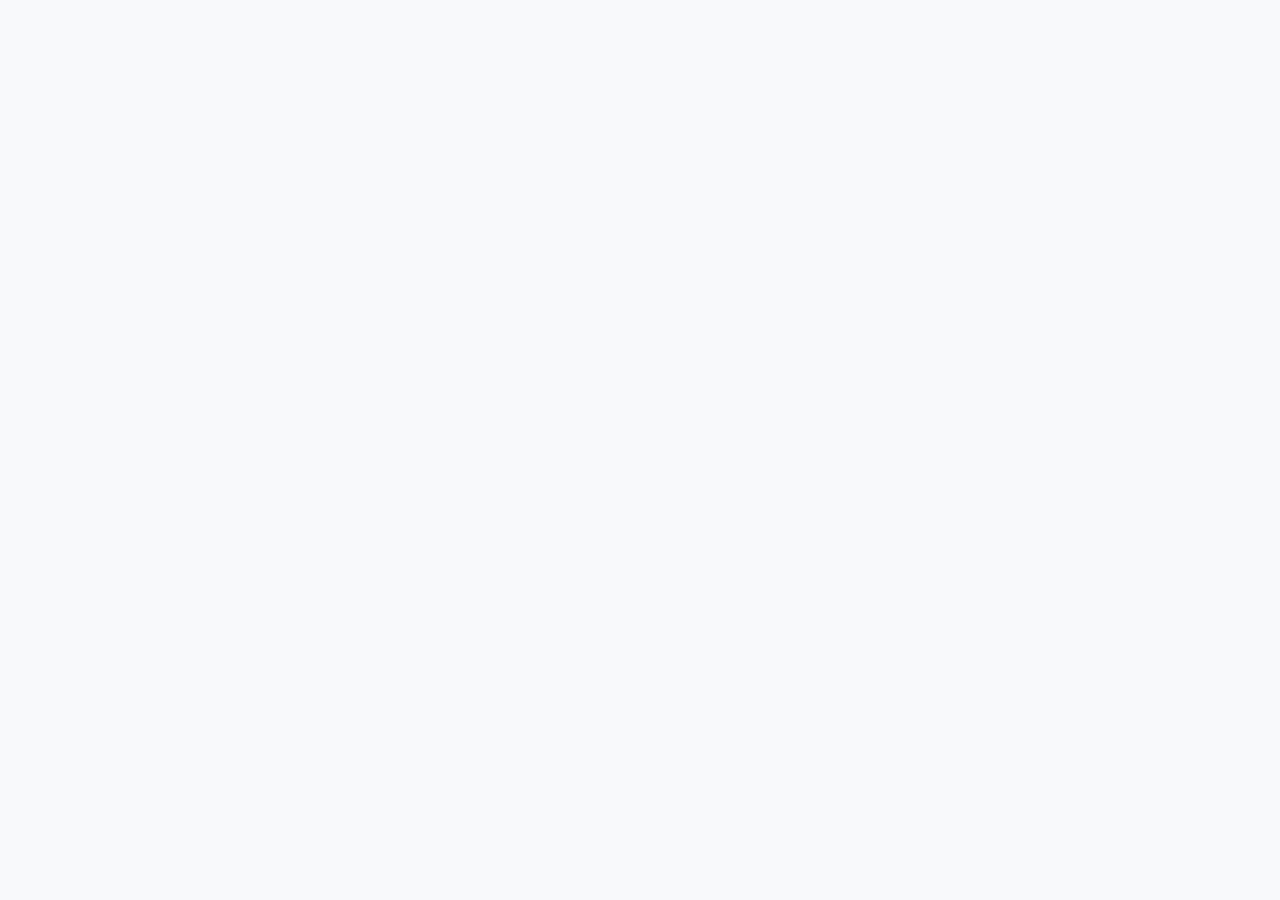
==== Home-Main Screen/About-Us/index.html @ 389d405b "f" ====
<!doctype html>
<html lang="en">

<head>
  <meta charset="utf-8">
  <meta name="viewport" content="width=device-width, initial-scale=1">

  <!-- Boostrap Css -->
  <link rel="stylesheet" href="https://cdn.jsdelivr.net/npm/bootstrap@4.6.0/dist/css/bootstrap.min.css"
    integrity="sha384-B0vP5xmATw1+K9KRQjQERJvTumQW0nPEzvF6L/Z6nronJ3oUOFUFpCjEUQouq2+l" crossorigin="anonymous">
  <!-- Font -->
  <link rel="stylesheet" href="https://cdnjs.cloudflare.com/ajax/libs/font-awesome/5.15.2/css/all.min.css"
    integrity="sha512-HK5fgLBL+xu6dm/Ii3z4xhlSUyZgTT9tuc/hSrtw6uzJOvgRr2a9jyxxT1ely+B+xFAmJKVSTbpM/CuL7qxO8w=="
    crossorigin="anonymous" />

  <!-- Link css file -->
  <link rel="stylesheet" href="./assets/css/style.css">
  <title>RoundUp</title>
</head>

<body>







  <!-- Bootstrap -->
  <script src="https://code.jquery.com/jquery-3.5.1.slim.min.js"
    integrity="sha384-DfXdz2htPH0lsSSs5nCTpuj/zy4C+OGpamoFVy38MVBnE+IbbVYUew+OrCXaRkfj" crossorigin="anonymous">
  </script>
  <script src="https://cdn.jsdelivr.net/npm/popper.js@1.16.1/dist/umd/popper.min.js"
    integrity="sha384-9/reFTGAW83EW2RDu2S0VKaIzap3H66lZH81PoYlFhbGU+6BZp6G7niu735Sk7lN" crossorigin="anonymous">
  </script>
  <script src="https://cdn.jsdelivr.net/npm/bootstrap@4.6.0/dist/js/bootstrap.min.js"
    integrity="sha384-+YQ4JLhjyBLPDQt//I+STsc9iw4uQqACwlvpslubQzn4u2UU2UFM80nGisd026JF" crossorigin="anonymous">
  </script>
  <!-- Custom Js -->
  <script src="./assets/js/index.js"></script>
</body>

</html>
---- Home-Main Screen/About-Us/assets/css/style.css ----
/* ---- Font ---- */
@import url(//spoqa.github.io/spoqa-han-sans/css/SpoqaHanSansNeo.css);
/* ---- Global Css ---- */
*,
*::before,
*::after {
  padding: 0;
  margin: 0;
  -webkit-box-sizing: border-box;
  box-sizing: border-box;
}

html,
body {
  font-family: 'Spoqa Han Sans Neo', 'sans-serif';
  scroll-behavior: smooth;
  width: 100vw;
  height: auto;
  overflow-x: hidden;
  background-color: #F8F9FB;
}

img {
  width: 100%;
  max-width: 100%;
}

a {
  text-decoration: none !important;
}

p {
  line-height: 1.6;
}

section {
  padding: 1.5rem;
}
/*# sourceMappingURL=style.css.map */
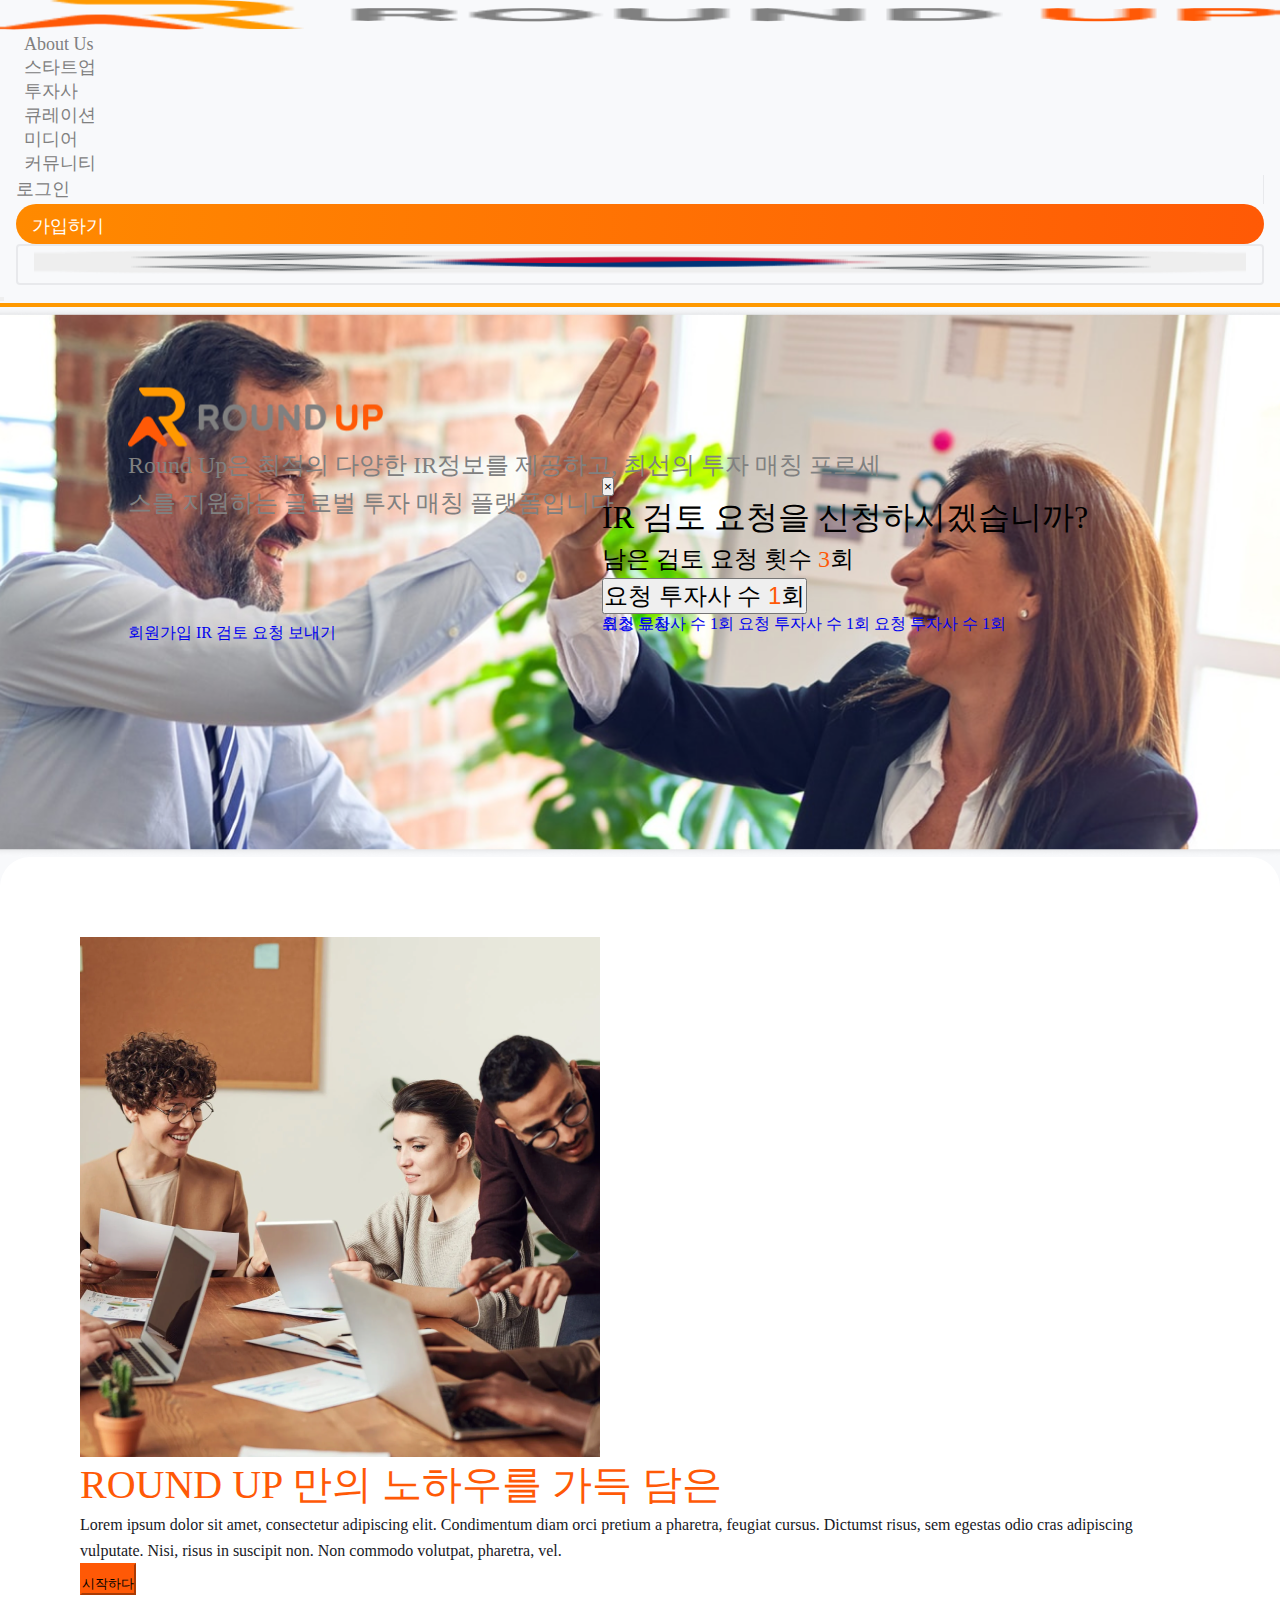
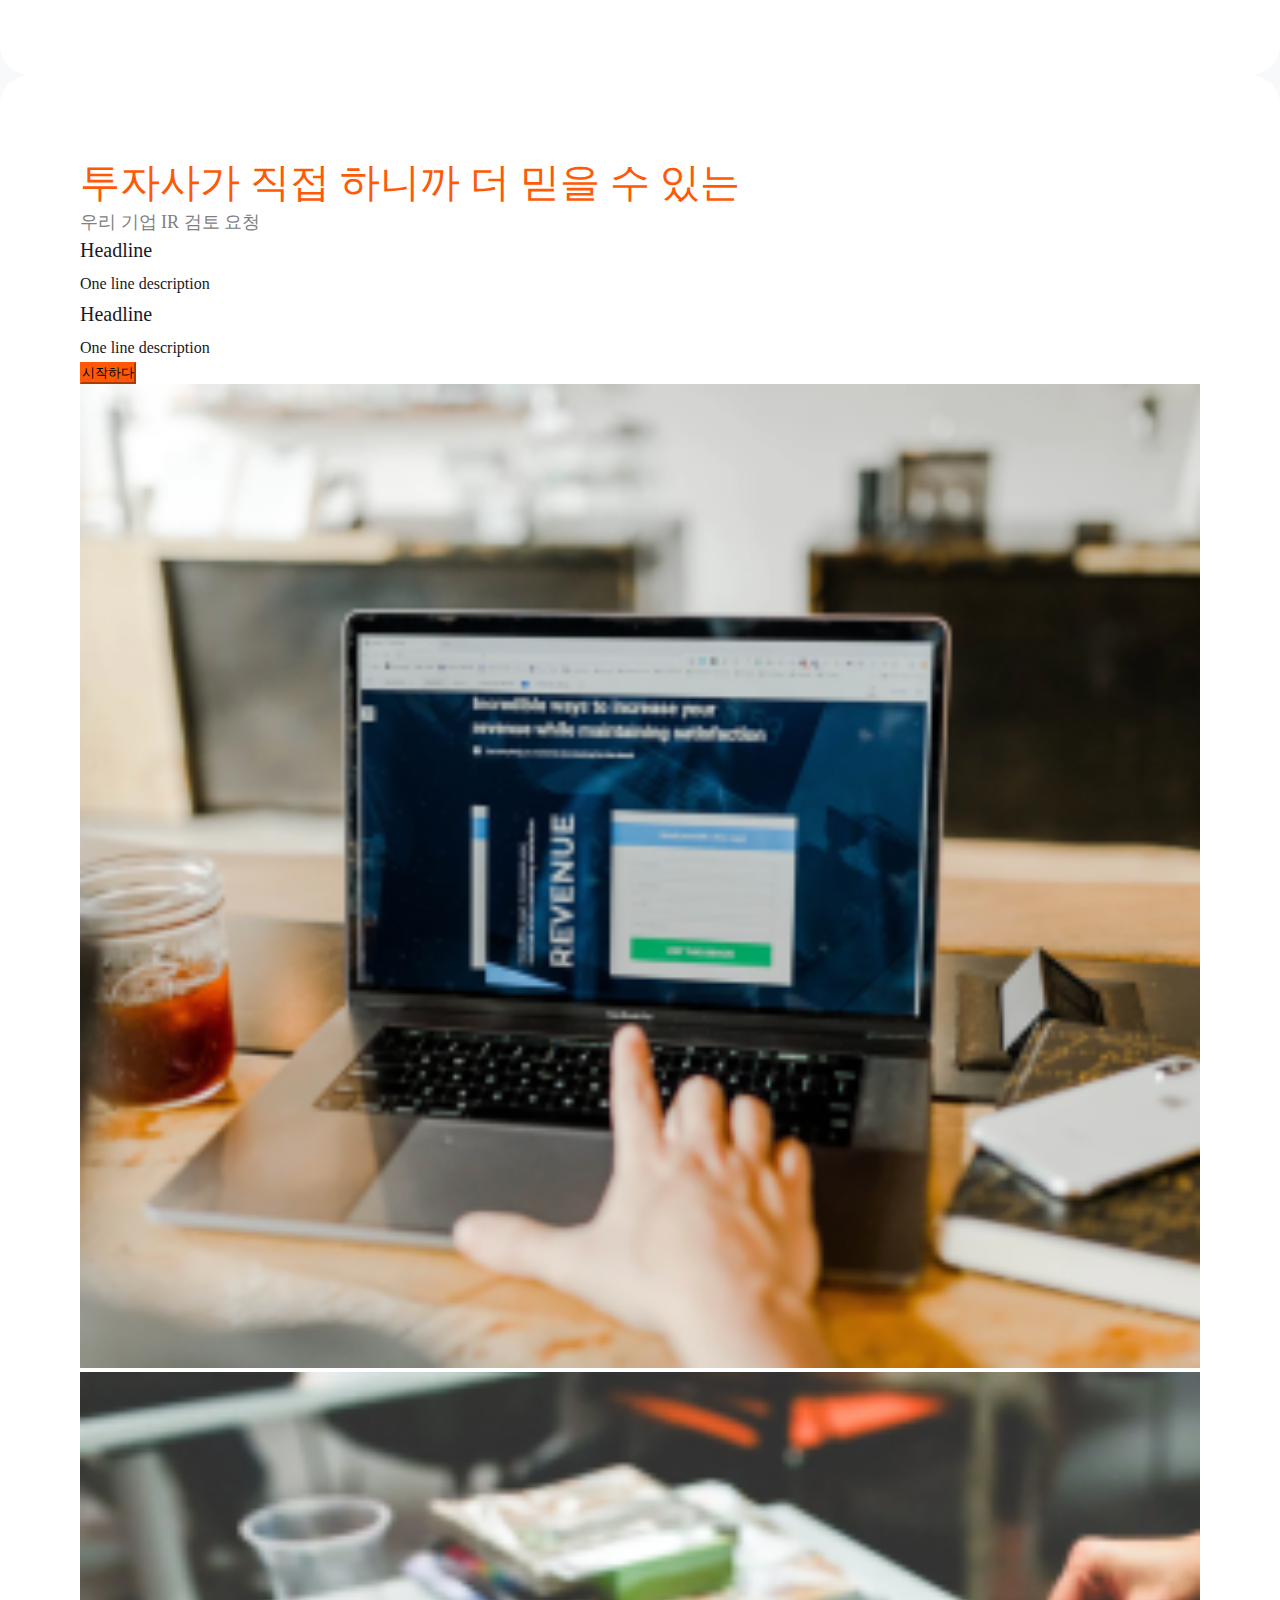
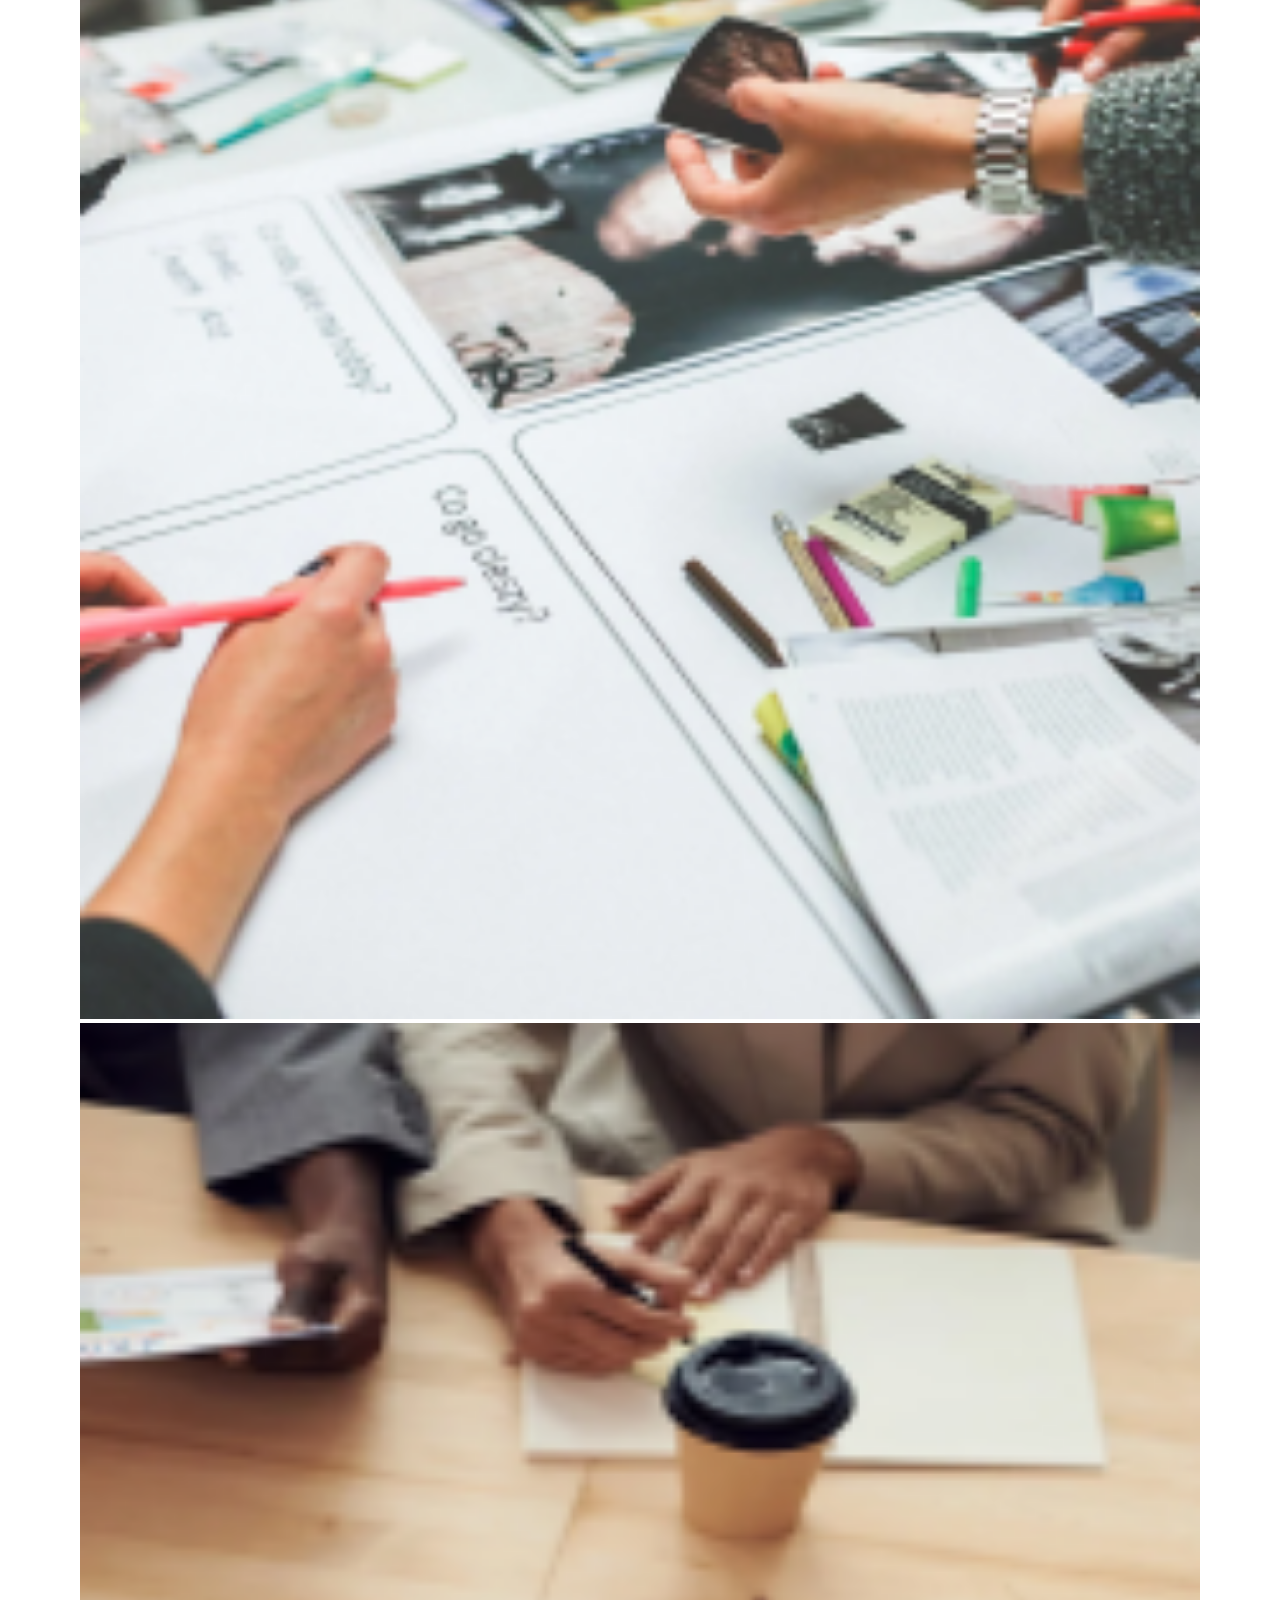
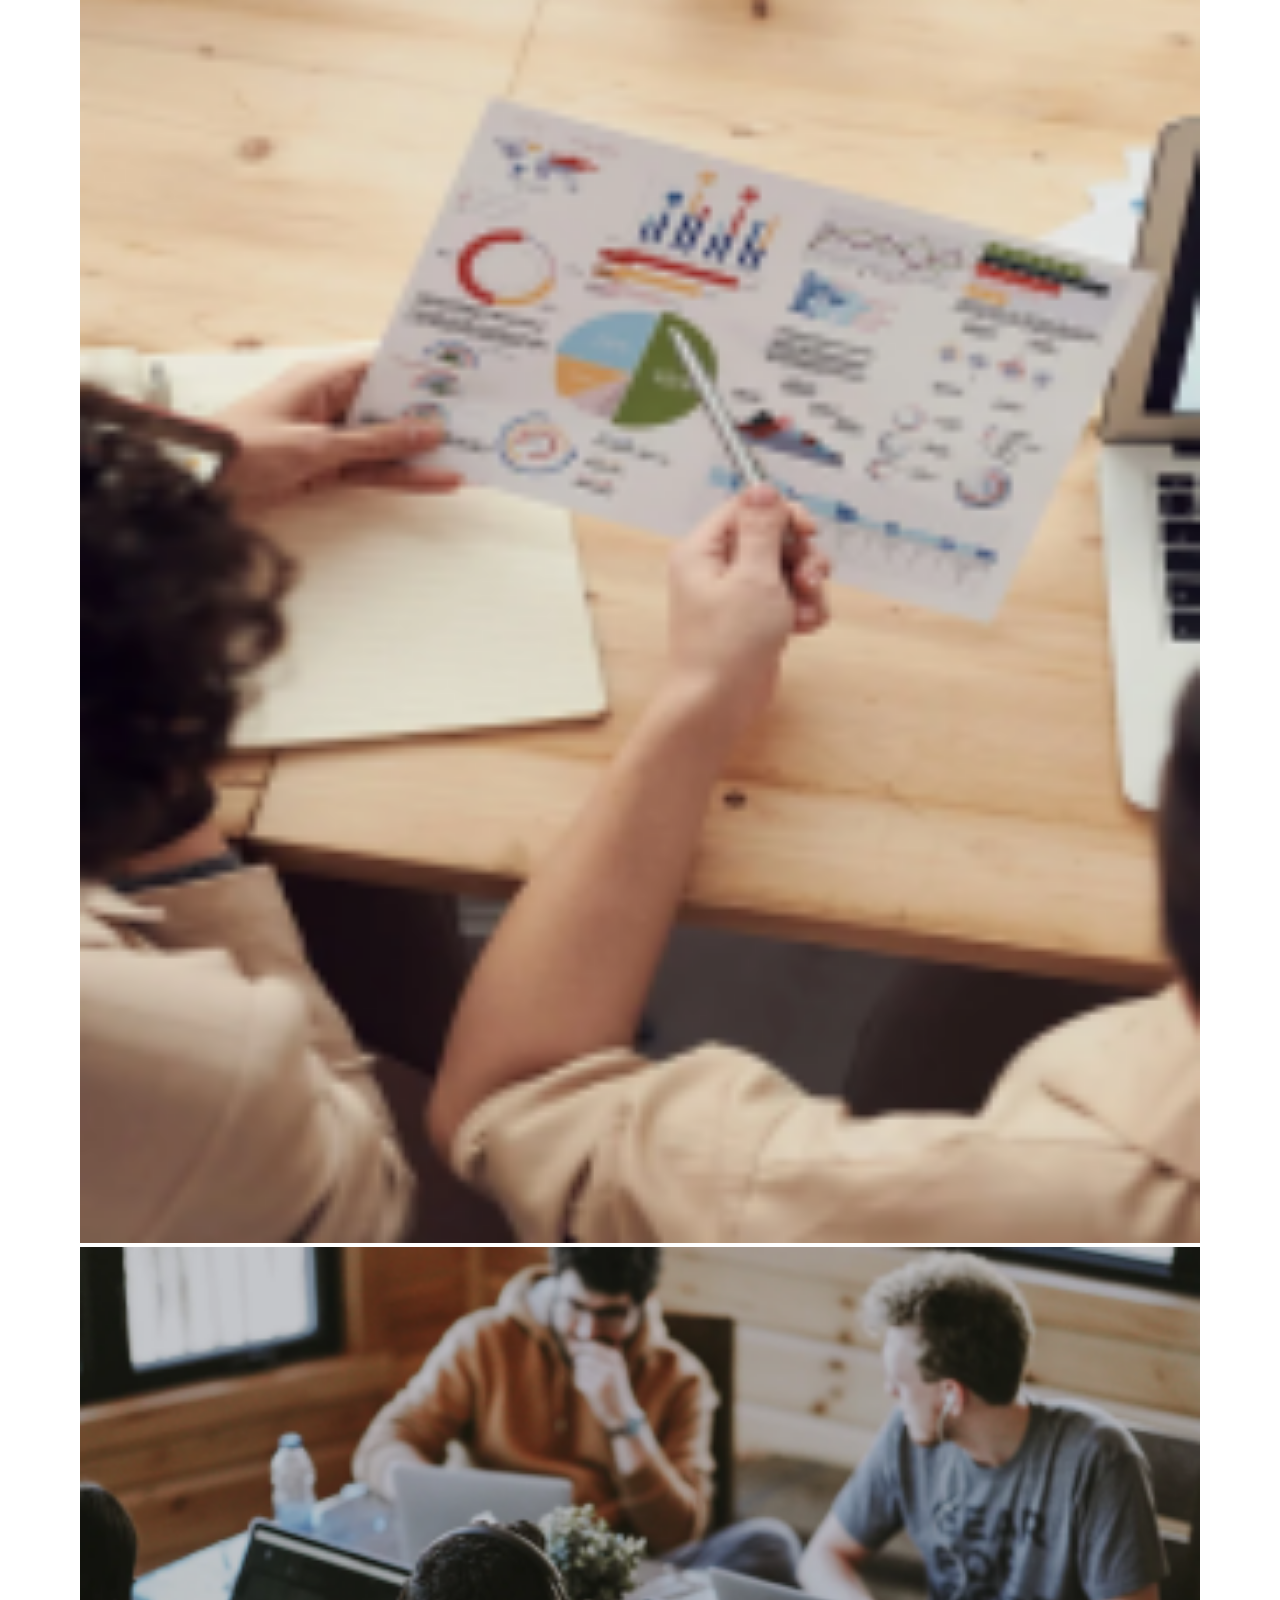
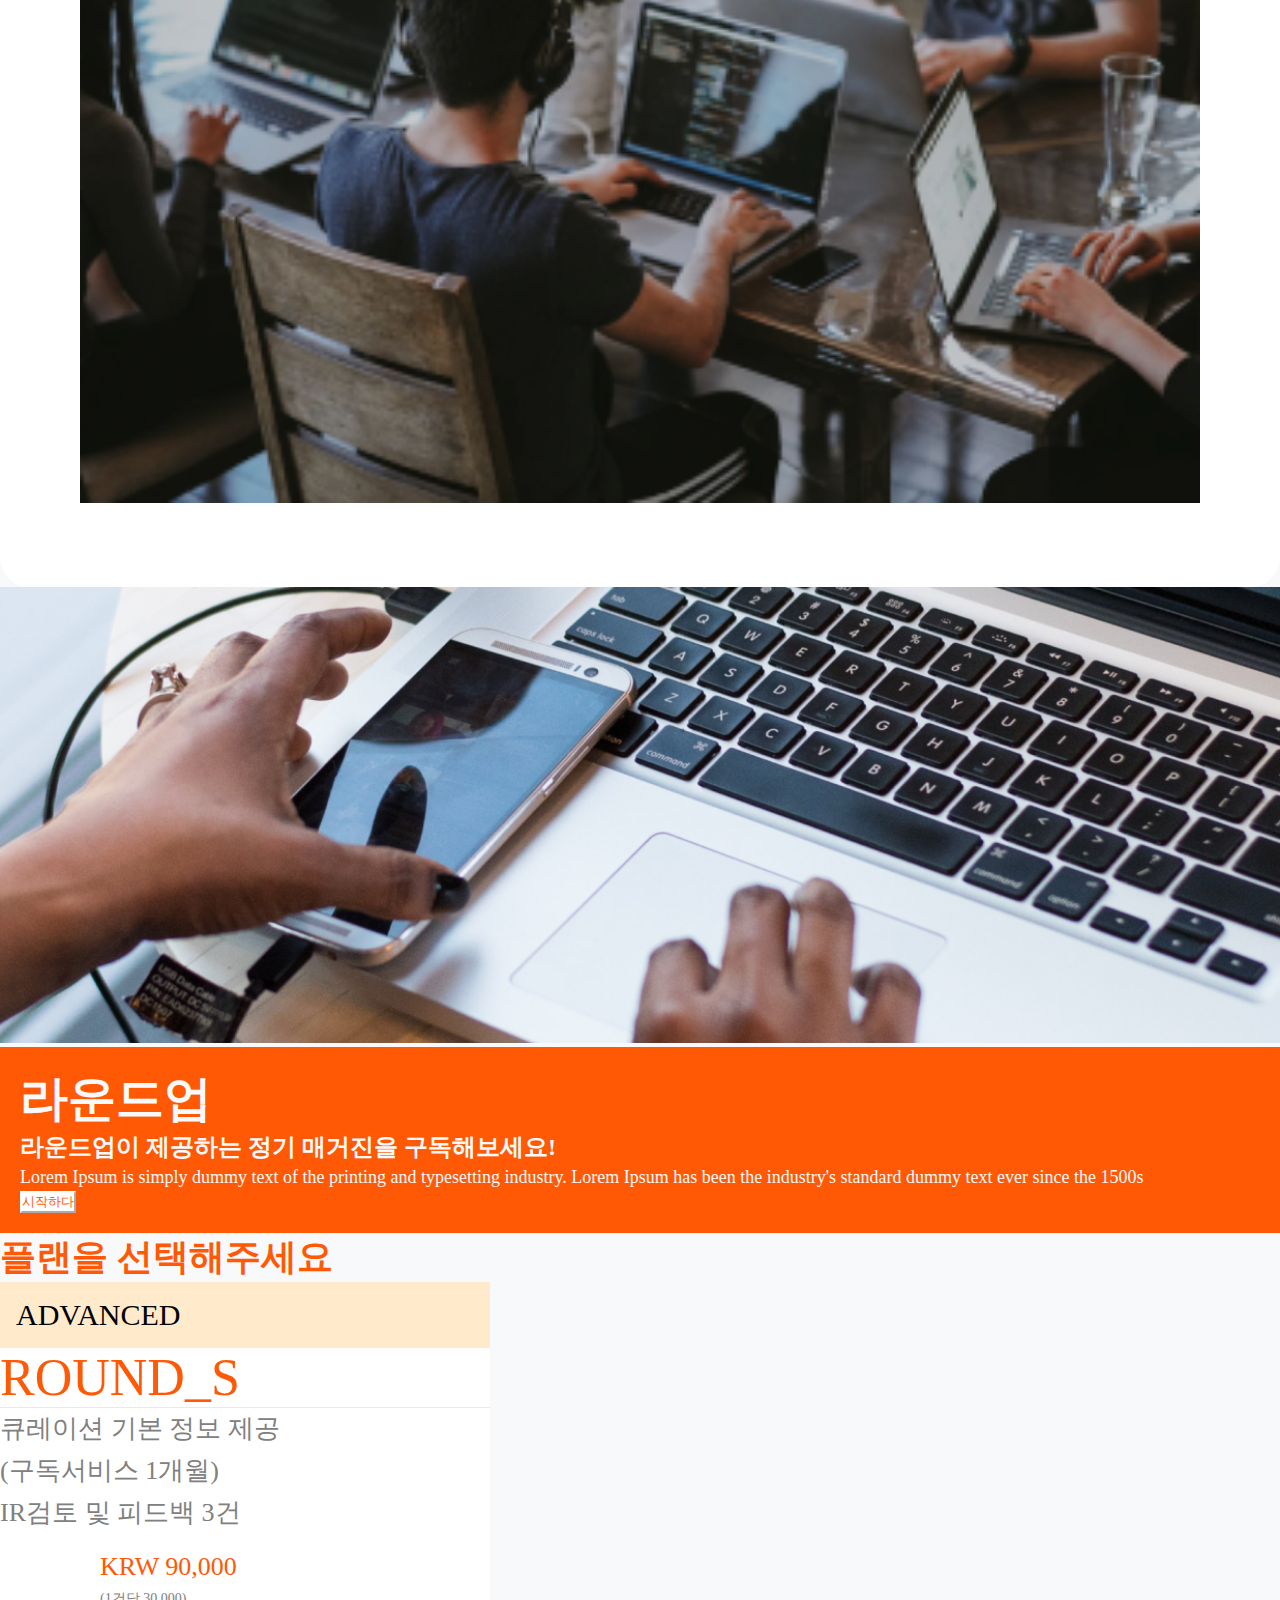
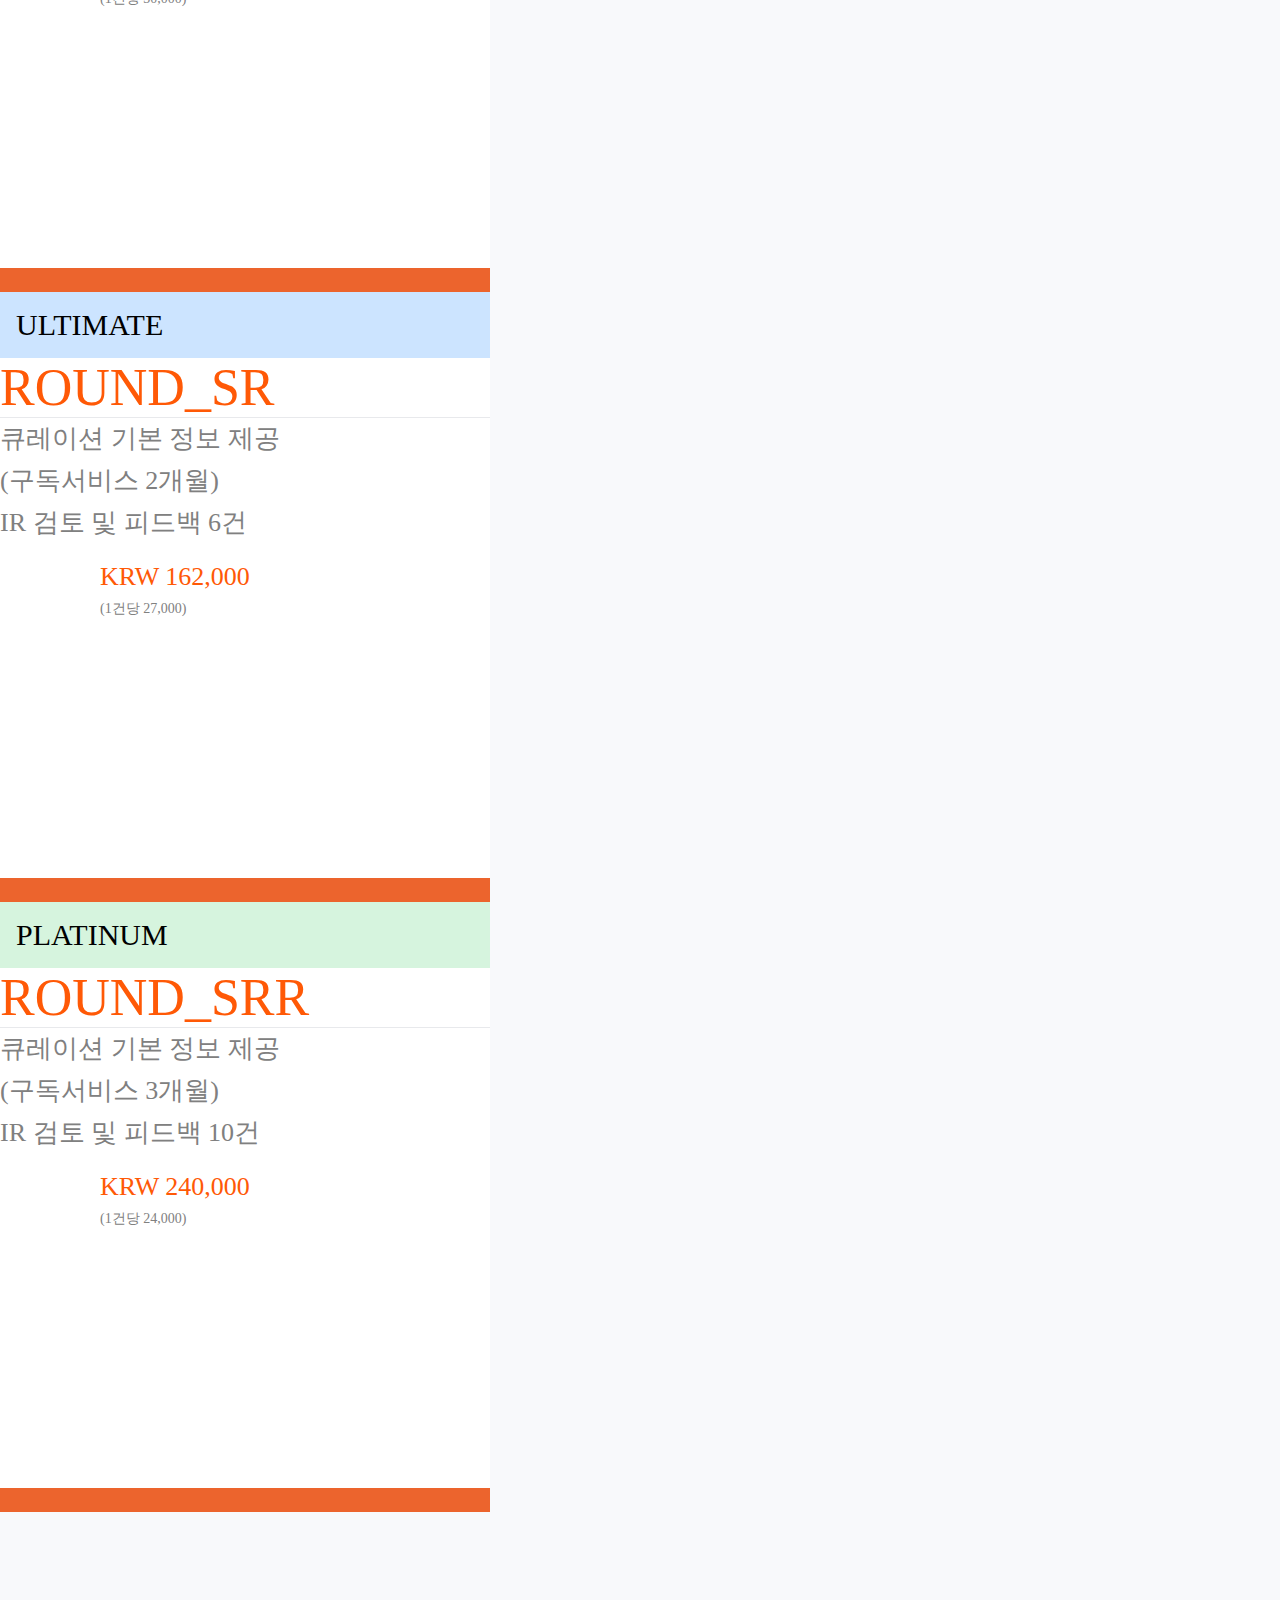
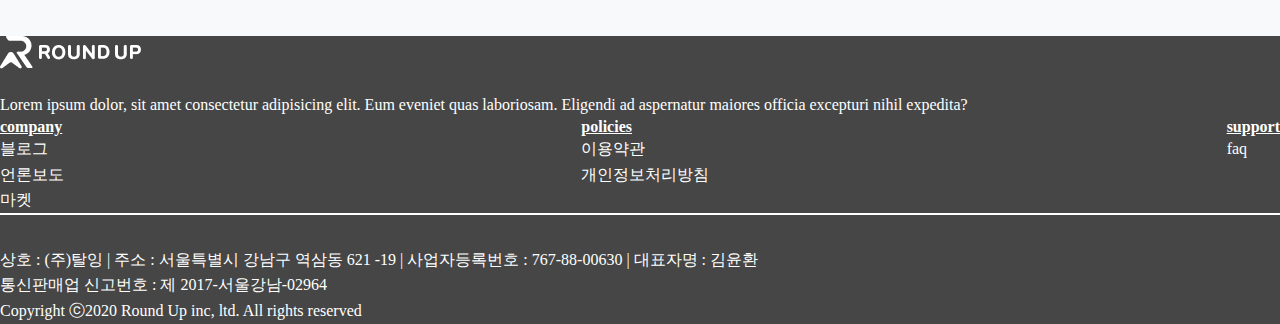
==== commit 11c67a88: "f" ====
--- a/Home-Main Screen/About-Us/index.html
+++ b/Home-Main Screen/About-Us/index.html
@@ -19,23 +19,321 @@
 </head>
 
 <body>
-
-
-
-
+  <!-- Menu -->
+  <div class="menu">
+    <div class="container-fluid">
+      <nav class="navbar navbar-expand-lg navbar-light bg-transparent">
+        <a class="navbar-brand" href="#">
+          <img src="./assets/img/Logo.png" width="30" height="30" alt="">
+        </a>
+        <div class="collapse navbar-collapse" id="navbarSupportedContent">
+          <ul class="navbar-nav mx-auto">
+            <li class="nav-item">
+              <a class="nav-link" href="#">About Us</a>
+            </li>
+            <li class="nav-item">
+              <a class="nav-link" href="#">스타트업</a>
+            </li>
+            <li class="nav-item">
+              <a class="nav-link" href="#">투자사</a>
+            </li>
+            <li class="nav-item">
+              <a class="nav-link" href="#">큐레이션</a>
+            </li>
+            <li class="nav-item">
+              <a class="nav-link" href="#">미디어</a>
+            </li>
+            <li class="nav-item">
+              <a class="nav-link" href="#">커뮤니티</a>
+            </li>
+          </ul>
+          <div class="login-register-language d-flex align-items-center">
+            <p><a href="#">로그인</a></p>
+            <p><a href="#">가입하기</a></p>
+            <div class="d-flex">
+              <img width="32" height="30" src="./assets/img/country.png" alt="">
+              <i class="fas fa-sort-down"></i>
+            </div>
+          </div>
+        </div>
+        <button class="navbar-toggler" type="button" data-toggle="collapse" data-target="#navbarSupportedContent"
+          aria-controls="navbarSupportedContent" aria-expanded="false" aria-label="Toggle navigation">
+          <span class="navbar-toggler-icon"></span>
+        </button>
+      </nav>
+    </div>
+  </div>
+
+  <!-- Banner -->
+  <section class="banner">
+    <div class="container-fluid">
+      <div class="background"></div>
+      <div class="card card-one" style="width: 18rem;">
+        <div class="card-body">
+          <div>
+            <img src="./assets/img/logo-banner.png" alt="">
+          </div>
+          <p class="card-text pt-3">Round Up은 최적의 다양한 IR정보를 제공하고,
+            최선의 투자 매칭 프로세스를 지원하는 글로벌 투자 매칭 플랫폼입니다.</p>
+          <div class="gr-btn d-flex mx-auto">
+            <a href="#" class="card-link btn btn-outline-secondary">회원가입</a>
+            <a href="#" class="card-link btn btn-outline-secondary">IR 검토 요청 보내기</a>
+          </div>
+        </div>
+      </div>
+
+      <div class="card card-two" style="width: 18rem;">
+        <div class="card-body">
+          <button type="button" class="close" aria-label="Close">
+            <span aria-hidden="true">&times;</span>
+          </button>
+          <div class="d-flex flex-column text-center pt-3">
+            <h5 class="card-title">IR 검토 요청을 신청하시겠습니까?</h5>
+            <p class="card-text pt-3">남은 검토 요청 횟수 <span>3</span>회</p>
+            <div class="dropdown">
+              <button class="btn btn-outline-secondary dropdown-toggle" type="button" id="dropdownMenuButton"
+                data-toggle="dropdown" aria-haspopup="true" aria-expanded="false">
+                요청 투자사 수 <span>1</span>회
+              </button>
+              <div class="dropdown-menu" aria-labelledby="dropdownMenuButton">
+                <a class="dropdown-item" href="#">요청 투자사 수 <span>1</span>회</a>
+                <a class="dropdown-item" href="#">요청 투자사 수 <span>1</span>회</a>
+                <a class="dropdown-item" href="#">요청 투자사 수 <span>1</span>회</a>
+              </div>
+            </div>
+            <div class="gr-btn d-flex mx-auto pt-4">
+              <a href="#" class="card-link btn btn-secondary">취소</a>
+              <a href="#" class="card-link btn btn-secondary">요청</a>
+            </div>
+          </div>
+        </div>
+      </div>
+    </div>
+  </section>
+
+  <!-- ROUND UP's own know-how -->
+  <section class="own-know-how mt-5">
+    <div class="container-xl">
+      <div class="row shadow">
+        <div class="col-12 col-sm-12 col-md-12 col-lg-12 col-xl-5 left">
+          <div>
+            <img src="./assets/img/bg-own-know-how.png" alt="">
+          </div>
+        </div>
+
+        <div class="col-12 col-sm-12 col-md-12 col-lg-12 col-xl-7 right d-flex flex-column justify-content-center">
+          <h2>ROUND UP 만의 노하우를 가득 담은</h2>
+          <p class="pt-4">Lorem ipsum dolor sit amet, consectetur adipiscing elit. Condimentum diam orci pretium a
+            pharetra, feugiat
+            cursus. Dictumst risus, sem egestas odio cras adipiscing vulputate. Nisi, risus in suscipit non. Non commodo
+            volutpat, pharetra, vel.</p>
+          <div><button class="btn btn-secondary mt-4">시작하다 <i class="fas fa-arrow-right"></i></button></div>
+        </div>
+      </div>
+    </div>
+  </section>
+
+  <!-- Reliable -->
+  <section class="reliable mt-5">
+    <div class="container-xl">
+      <div class="row shadow">
+        <div class="col-12 col-sm-12 col-md-12 col-lg-12 col-xl-6 left">
+          <h2>투자사가 직접 하니까 더 믿을 수 있는</h2>
+          <h6>우리 기업 IR 검토 요청</h6>
+          <p class="pt-5">Headline <br><span>One line description</span></p>
+          <p class="pt-5">Headline <br><span>One line description</span></p>
+          <div class="pt-4">
+            <button class="btn btn-secondary pt-2">시작하다 <i class="fas fa-arrow-right"></i></button>
+          </div>
+        </div>
+
+        <div class="col-12 col-sm-12 col-md-12 col-lg-12 col-xl-6 right">
+          <div class="d-flex pb-2">
+            <div class="pr-2">
+              <img src="./assets/img/reliable1.png" alt="">
+            </div>
+            <div>
+              <img src="./assets/img/reliable4.png" alt="">
+            </div>
+          </div>
+
+          <div class="d-flex">
+            <div class="pr-2">
+              <img src="./assets/img/reliable3.png" alt="">
+            </div>
+            <div>
+              <img src="./assets/img/reliable2.png" alt="">
+            </div>
+          </div>
+        </div>
+      </div>
+    </div>
+  </section>
+
+  <!-- Subscribe -->
+  <section class="subscribe mt-5">
+    <div class="container-xl">
+      <div class="row">
+        <div class="col-12 col-sm-12 col-md-12 col-lg-12 col-xl-8 left">
+          <div>
+            <img src="./assets/img/bg-subscribe.png" alt="">
+          </div>
+        </div>
+
+        <div class="col-12 col-sm-12 col-md-12 col-lg-12 col-xl-4 right">
+          <div>
+            <h2 class="pb-3">라운드업</h2>
+            <h6 class="pb-3">라운드업이 제공하는 정기 매거진을 구독해보세요!</h6>
+            <p>Lorem Ipsum is simply dummy text of the printing and typesetting industry. Lorem Ipsum has been the
+              industry's standard dummy text ever since the 1500s</p>
+            <button class="btn btn-light pt-2">시작하다 <i class="fas fa-arrow-right"></i></button>
+          </div>
+        </div>
+      </div>
+    </div>
+  </section>
+
+  <!-- Select-a-plan -->
+  <section class="select-plan mt-5">
+    <div class="container-xl">
+      <div class="row px-auto">
+        <div class="col-12 col-sm-12 col-md-12 col-lg-12 col-xl-12 title text-center">
+          <h2 class="mb-5">플랜을 선택해주세요</h2>
+        </div>
+
+        <div class="col-12 col-sm-12 col-md-12 col-lg-12 col-xl-4">
+          <div class="d-flex flex-column align-items-center card-roundup1 shadow">
+            <h3 class="mt-4">advanced</h3>
+            <h1 class="pt-4">round_s</h1>
+            <div class="line" style="background-color: #E8E9EC; height: 1px; width: 100%;"></div>
+            <p class="pt-md-3 pt-lg-5 pt-xl-5 text-center">큐레이션 기본 정보 제공<br>(구독서비스 1개월)</p>
+            <p class="pt-lg-4 pt-xl-4">IR검토 및 피드백 3건</p>
+            <div class="price mt-lg-5 mt-xl-5 text-center border">
+              <p>KRW 90,000</p>
+              <p>(1건당 30,000)</p>
+            </div>
+            <div class="line-bold" style="background-color: #EC642D; 
+                        width: 100%;
+                        height: 24px;
+                        position: absolute;
+                        bottom: 0;
+                        left: 0;">
+            </div>
+          </div>
+        </div>
+
+        <div class="col-12 col-sm-12 col-md-12 col-lg-12 col-xl-4">
+          <div class="d-flex flex-column align-items-center card-roundup2 shadow">
+            <h3 class="mt-4">ULTIMATE</h3>
+            <h1 class="pt-4">ROUND_SR</h1>
+            <div class="line" style="background-color: #E8E9EC; height: 1px; width: 100%;"></div>
+            <p class="pt-md-3 pt-lg-5 pt-xl-5 text-center">큐레이션 기본 정보 제공<br>(구독서비스 2개월)</p>
+            <p class="pt-lg-4 pt-xl-4">IR 검토 및 피드백 6건</p>
+            <div class="price mt-lg-5 mt-xl-5 text-center border">
+              <p>KRW 162,000</p>
+              <p>(1건당 27,000)</p>
+            </div>
+            <div class="line-bold" style="background-color: #EC642D; 
+                     width: 100%; 
+                     height: 24px;
+                     position: absolute;
+                     bottom: 0;
+                     left: 0;">
+            </div>
+          </div>
+        </div>
+
+        <div class="col-12 col-sm-12 col-md-12 col-lg-12 col-xl-4">
+          <div class="d-flex flex-column align-items-center card-roundup3 shadow">
+            <h3 class="mt-4">PLATINUM</h3>
+            <h1 class="pt-4">ROUND_SRR</h1>
+            <div class="line" style="background-color: #E8E9EC; height: 1px; width: 100%;"></div>
+            <p class="pt-md-3 pt-lg-5 pt-xl-5 text-center">큐레이션 기본 정보 제공<br>(구독서비스 3개월)</p>
+            <p class="pt-lg-4 pt-xl-4">IR 검토 및 피드백 10건</p>
+            <div class="price mt-lg-5 mt-xl-5 text-center border">
+              <p>KRW 240,000</p>
+              <p>(1건당 24,000)</p>
+            </div>
+            <div class="line-bold" style="background-color: #EC642D; 
+                     width: 100%; 
+                     height: 24px;
+                     position: absolute;
+                     bottom: 0;
+                     left: 0;">
+            </div>
+          </div>
+        </div>
+      </div>
+    </div>
+  </section>
+
+  <!-- Investment company with Roundup -->
+  <section class="investment-with-roundup"></section>
+
+  <!-- Footer -->
+  <section class="footer">
+    <div class="container-xl p-xl-4">
+      <div class="row">
+        <div class="col-12 col-sm-12 col-md-12 col-lg-12 col-xl-12">
+          <div class="row style-footer">
+            <div class="col-12 col-sm-12 col-md-12 col-lg-12 col-xl-7">
+              <div class="desc">
+                <div style="width: 141px; height: 32px;">
+                  <img src="./assets/img/Logo-footer.png" alt="">
+                </div>
+                <p>Lorem ipsum dolor, sit amet consectetur adipisicing elit. Eum eveniet quas laboriosam. Eligendi ad
+                  aspernatur maiores officia excepturi nihil expedita?</p>
+              </div>
+            </div>
+            <div class="col-12 col-sm-12 col-md-12 col-lg-12 col-xl-5">
+              <div class="about-us">
+                <div class="company text-uppercase">
+                  <h1>company</h1>
+                  <p>블로그</p>
+                  <p>언론보도</p>
+                  <p>마켓</p>
+                </div>
+                <div class="policies text-uppercase">
+                  <h1>policies</h1>
+                  <p>이용약관</p>
+                  <p>개인정보처리방침</p>
+                </div>
+                <div class="support text-uppercase">
+                  <h1>support</h1>
+                  <p>faq</p>
+                </div>
+              </div>
+            </div>
+          </div>
+        </div>
+
+        <div class="col-12 col-sm-12 col-md-12 col-lg-12 col-xl-12">
+          <div class="line"></div>
+        </div>
+
+        <div class="col-12 col-sm-12 col-md-12 col-lg-12 col-xl-12">
+          <div class="info">
+            <p>상호 : (주)탈잉 | 주소 : 서울특별시 강남구 역삼동 621 -19 | 사업자등록번호 : 767-88-00630 | 대표자명 : 김윤환</p>
+            <p>통신판매업 신고번호 : 제 2017-서울강남-02964</p>
+            <p>Copyright ⓒ2020 Round Up inc, ltd. All rights reserved</p>
+          </div>
+        </div>
+      </div>
+    </div>
+  </section>
 
 
 
   <!-- Bootstrap -->
   <script src="https://code.jquery.com/jquery-3.5.1.slim.min.js"
     integrity="sha384-DfXdz2htPH0lsSSs5nCTpuj/zy4C+OGpamoFVy38MVBnE+IbbVYUew+OrCXaRkfj" crossorigin="anonymous">
-  </script>
+    </script>
   <script src="https://cdn.jsdelivr.net/npm/popper.js@1.16.1/dist/umd/popper.min.js"
     integrity="sha384-9/reFTGAW83EW2RDu2S0VKaIzap3H66lZH81PoYlFhbGU+6BZp6G7niu735Sk7lN" crossorigin="anonymous">
-  </script>
+    </script>
   <script src="https://cdn.jsdelivr.net/npm/bootstrap@4.6.0/dist/js/bootstrap.min.js"
     integrity="sha384-+YQ4JLhjyBLPDQt//I+STsc9iw4uQqACwlvpslubQzn4u2UU2UFM80nGisd026JF" crossorigin="anonymous">
-  </script>
+    </script>
   <!-- Custom Js -->
   <script src="./assets/js/index.js"></script>
 </body>
--- a/Home-Main Screen/About-Us/assets/css/style.css
+++ b/Home-Main Screen/About-Us/assets/css/style.css
@@ -33,7 +33,440 @@
   line-height: 1.6;
 }
 
-section {
-  padding: 1.5rem;
+/* ---- Main Css ---- */
+/* Menu */
+.menu .container-fluid {
+  border-bottom: 4px solid #FF9900;
+}
+
+.menu .container-fluid nav .navbar-collapse ul li {
+  padding: 0 24px;
+}
+
+.menu .container-fluid nav .navbar-collapse ul li a {
+  font-weight: 400;
+  font-size: 18px;
+  color: #808080;
+}
+
+.menu .container-fluid .login-register-language p,
+.menu .container-fluid .login-register-language div {
+  margin: 0 16px;
+  margin-bottom: 0;
+}
+
+.menu .container-fluid .login-register-language p a {
+  font-weight: 400;
+  font-size: 18px;
+  color: #808080;
+}
+
+.menu .container-fluid .login-register-language p:nth-child(1) {
+  border-right: 1px solid #E8E9EC;
+  padding-right: 25px;
+}
+
+.menu .container-fluid .login-register-language p:nth-child(2) {
+  border-radius: 20px;
+  background: linear-gradient(94.58deg, #FF8A00 0%, #FF5906 101.16%);
+  padding: .5rem 1rem .2rem 1rem;
+}
+
+.menu .container-fluid .login-register-language p:nth-child(2) a {
+  color: #fff;
+}
+
+.menu .container-fluid .login-register-language div {
+  border: 2px solid #E8E9EC;
+  border-radius: 4px;
+  padding: .1rem 1rem;
+}
+
+.menu .container-fluid .login-register-language div i {
+  margin: 3px 0 0 3px;
+  color: #808080;
+}
+
+/* Banner */
+.banner {
+  padding: 0;
+}
+
+.banner .container-fluid {
+  padding-left: 0 !important;
+  padding-right: 0 !important;
+  position: relative;
+}
+
+.banner .container-fluid .background {
+  width: 100%;
+  height: 550px;
+  background: url(../img/bannerimg.png) center no-repeat;
+  background-size: cover;
+}
+
+.banner .container-fluid .card-one {
+  position: absolute;
+  top: 50%;
+  left: 10%;
+  -webkit-transform: translateY(-50%);
+          transform: translateY(-50%);
+  width: 769px !important;
+  height: 389px;
+  border-bottom-left-radius: 40px;
+  border-top-right-radius: 40px;
+}
+
+.banner .container-fluid .card-one .card-body div {
+  width: 255px;
+  height: 58px;
+}
+
+.banner .container-fluid .card-one .card-body p {
+  font-size: 24px;
+  color: #808080;
+}
+
+.banner .container-fluid .card-one .card-body .gr-btn {
+  width: 600px;
+  padding-top: 100px;
+}
+
+.banner .container-fluid .card-one .card-body .gr-btn > a {
+  width: 290px;
+  height: 53px;
+  padding-top: 15px;
+}
+
+.banner .container-fluid .card-one .card-body .gr-btn .btn-outline-secondary:hover {
+  background-color: #FF5906;
+  border-color: #FF5906;
+}
+
+.banner .container-fluid .card-two {
+  position: absolute;
+  top: 50%;
+  right: 10%;
+  -webkit-transform: translateY(-30%);
+          transform: translateY(-30%);
+  width: 550px !important;
+  height: 350px;
+}
+
+.banner .container-fluid .card-two .card-body {
+  position: relative;
+}
+
+.banner .container-fluid .card-two .card-body .d-flex h5 {
+  font-size: 32px;
+  font-weight: normal;
+  color: #000000;
+}
+
+.banner .container-fluid .card-two .card-body .d-flex p {
+  font-size: 24px;
+  color: #000000;
+  font-weight: 300;
+}
+
+.banner .container-fluid .card-two .card-body .d-flex p span {
+  color: #FF5906;
+}
+
+.banner .container-fluid .card-two .card-body .d-flex .dropdown .btn-outline-secondary:hover {
+  background-color: transparent;
+}
+
+.banner .container-fluid .card-two .card-body .d-flex .dropdown button {
+  font-size: 24px;
+  color: #000000;
+  font-weight: 300;
+}
+
+.banner .container-fluid .card-two .card-body .d-flex .dropdown button span {
+  color: #FF5906;
+}
+
+.banner .container-fluid .card-two .card-body .d-flex .gr-btn {
+  position: absolute;
+  bottom: 0;
+  left: 0;
+  width: 550px;
+  padding-top: 100px;
+}
+
+.banner .container-fluid .card-two .card-body .d-flex .gr-btn > a {
+  width: 50%;
+  height: 53px;
+  padding-top: 15px;
+}
+
+.banner .container-fluid .card-two .card-body .d-flex .gr-btn .card-link + .card-link {
+  margin-left: 0;
+}
+
+.banner .container-fluid .card-two .card-body .d-flex .gr-btn .btn-secondary:hover {
+  color: #fff;
+  border-color: #FF5906;
+  background-color: #FF5906;
+}
+
+/* ROUND UP's own know-how */
+.own-know-how .container-xl .row {
+  padding: 80px;
+  background-color: #fff;
+  border-radius: 30px;
+}
+
+.own-know-how .container-xl .row .left div {
+  width: 520px;
+  height: 520px;
+}
+
+.own-know-how .container-xl .row .right h2 {
+  font-weight: 500;
+  font-size: 40px;
+  color: #FF5906;
+}
+
+.own-know-how .container-xl .row .right p {
+  font-size: 16px;
+  color: #18191F;
+}
+
+.own-know-how .container-xl .row .right .btn-secondary {
+  background-color: #FF5906;
+  border-color: #FF5906;
+  padding-top: 10px;
+  display: inline !important;
+}
+
+/* Reliable */
+.reliable .container-xl .row {
+  padding: 80px;
+  background-color: #fff;
+  border-radius: 30px;
+}
+
+.reliable .container-xl .row .left h2 {
+  font-size: 40px;
+  font-weight: 500;
+  color: #FF5906;
+}
+
+.reliable .container-xl .row .left h6 {
+  font-size: 18px;
+  font-weight: normal;
+  color: #808080;
+}
+
+.reliable .container-xl .row .left p {
+  font-weight: 500;
+  font-size: 20px;
+  color: #18191F;
+}
+
+.reliable .container-xl .row .left p span {
+  font-size: 16px;
+  font-weight: 300;
+  color: #18191F;
+}
+
+.reliable .container-xl .row .left .btn-secondary {
+  background-color: #FF5906;
+  border-color: #FF5906;
+}
+
+/* Subscribe */
+.subscribe .container-xl .row .left {
+  padding-left: 0;
+  padding-right: 0;
+}
+
+.subscribe .container-xl .row .right {
+  background-color: #FF5906;
+}
+
+.subscribe .container-xl .row .right div {
+  padding: 20px;
+  color: #F8F9FB;
+}
+
+.subscribe .container-xl .row .right div h2 {
+  font-size: 48px;
+}
+
+.subscribe .container-xl .row .right div h6 {
+  font-size: 24px;
+}
+
+.subscribe .container-xl .row .right div p {
+  font-size: 18px;
+}
+
+.subscribe .container-xl .row .right div .btn-light {
+  background-color: #fff;
+  border-color: #fff;
+  color: #FF5906;
+}
+
+/* Select-a-plan */
+.select-plan .container-xl .row .title h2 {
+  font-size: 36px;
+  color: #FF5906;
+}
+
+.select-plan .container-xl .row .card-roundup1,
+.select-plan .container-xl .row .card-roundup2,
+.select-plan .container-xl .row .card-roundup3 {
+  width: 490px;
+  height: 610px;
+  background-color: #fff;
+  position: relative;
+}
+
+.select-plan .container-xl .row .card-roundup1 h3,
+.select-plan .container-xl .row .card-roundup2 h3,
+.select-plan .container-xl .row .card-roundup3 h3 {
+  font-weight: 500;
+  font-size: 30px;
+  text-transform: uppercase;
+  padding: 1rem;
+  margin-bottom: 0;
+}
+
+.select-plan .container-xl .row .card-roundup1 h1,
+.select-plan .container-xl .row .card-roundup2 h1,
+.select-plan .container-xl .row .card-roundup3 h1 {
+  text-transform: uppercase;
+  font-weight: 500;
+  font-size: 52px;
+  color: #FF5906;
+}
+
+.select-plan .container-xl .row .card-roundup1 p,
+.select-plan .container-xl .row .card-roundup2 p,
+.select-plan .container-xl .row .card-roundup3 p {
+  font-weight: 300;
+  font-size: 26px;
+  color: #808080;
+}
+
+.select-plan .container-xl .row .card-roundup1 .price,
+.select-plan .container-xl .row .card-roundup2 .price,
+.select-plan .container-xl .row .card-roundup3 .price {
+  padding: 13px 100px;
+}
+
+.select-plan .container-xl .row .card-roundup1 .price p,
+.select-plan .container-xl .row .card-roundup2 .price p,
+.select-plan .container-xl .row .card-roundup3 .price p {
+  margin-bottom: 0;
+}
+
+.select-plan .container-xl .row .card-roundup1 .price P:nth-child(1),
+.select-plan .container-xl .row .card-roundup2 .price P:nth-child(1),
+.select-plan .container-xl .row .card-roundup3 .price P:nth-child(1) {
+  font-weight: 500;
+  font-size: 26px;
+  color: #FF5906;
+}
+
+.select-plan .container-xl .row .card-roundup1 .price p:nth-child(2),
+.select-plan .container-xl .row .card-roundup2 .price p:nth-child(2),
+.select-plan .container-xl .row .card-roundup3 .price p:nth-child(2) {
+  font-size: 14px;
+}
+
+.select-plan .container-xl .row .card-roundup1 h3 {
+  background: rgba(255, 153, 0, 0.2);
+}
+
+.select-plan .container-xl .row .card-roundup2 h3 {
+  background: rgba(0, 122, 255, 0.2);
+}
+
+.select-plan .container-xl .row .card-roundup3 h3 {
+  background: rgba(52, 199, 89, 0.2);
+}
+
+.select-plan .container-xl .row .gr h2 {
+  font-weight: 400;
+  font-size: 48px;
+  color: #FF5906;
+}
+
+.select-plan .container-xl .row .gr P {
+  font-weight: 300;
+  font-size: 18px;
+  color: #808080;
+}
+
+/* Footer */
+.footer {
+  margin-top: 124px;
+  background-color: #464646;
+  height: auto;
+}
+
+.footer .container-xl .style-footer {
+  -webkit-box-pack: justify;
+      -ms-flex-pack: justify;
+          justify-content: space-between;
+}
+
+.footer .container-xl .style-footer .desc p {
+  font-weight: 400;
+  font-size: 16px;
+  color: #fff;
+  margin-top: 24px;
+}
+
+.footer .container-xl .style-footer .about-us {
+  display: -webkit-box;
+  display: -ms-flexbox;
+  display: flex;
+  -webkit-box-pack: justify;
+      -ms-flex-pack: justify;
+          justify-content: space-between;
+}
+
+.footer .container-xl .style-footer .about-us .company h1,
+.footer .container-xl .style-footer .about-us .policies h1,
+.footer .container-xl .style-footer .about-us .support h1 {
+  text-decoration: underline;
+  font-weight: 700;
+  font-size: 16px;
+  color: #fff;
+}
+
+.footer .container-xl .style-footer .about-us .company p,
+.footer .container-xl .style-footer .about-us .policies p,
+.footer .container-xl .style-footer .about-us .support p {
+  font-weight: 400;
+  font-size: 16px;
+  color: #fff;
+}
+
+.footer .container-xl .line {
+  height: 2px;
+  background-color: #fff;
+}
+
+.footer .container-xl .info {
+  margin-top: 32px;
+}
+
+.footer .container-xl .info p {
+  font-weight: 400;
+  font-size: 16px;
+  color: #fff;
+}
+
+/* Media */
+@media (min-width: 1200px) {
+  .container-xl {
+    max-width: 1560px !important;
+  }
 }
 /*# sourceMappingURL=style.css.map */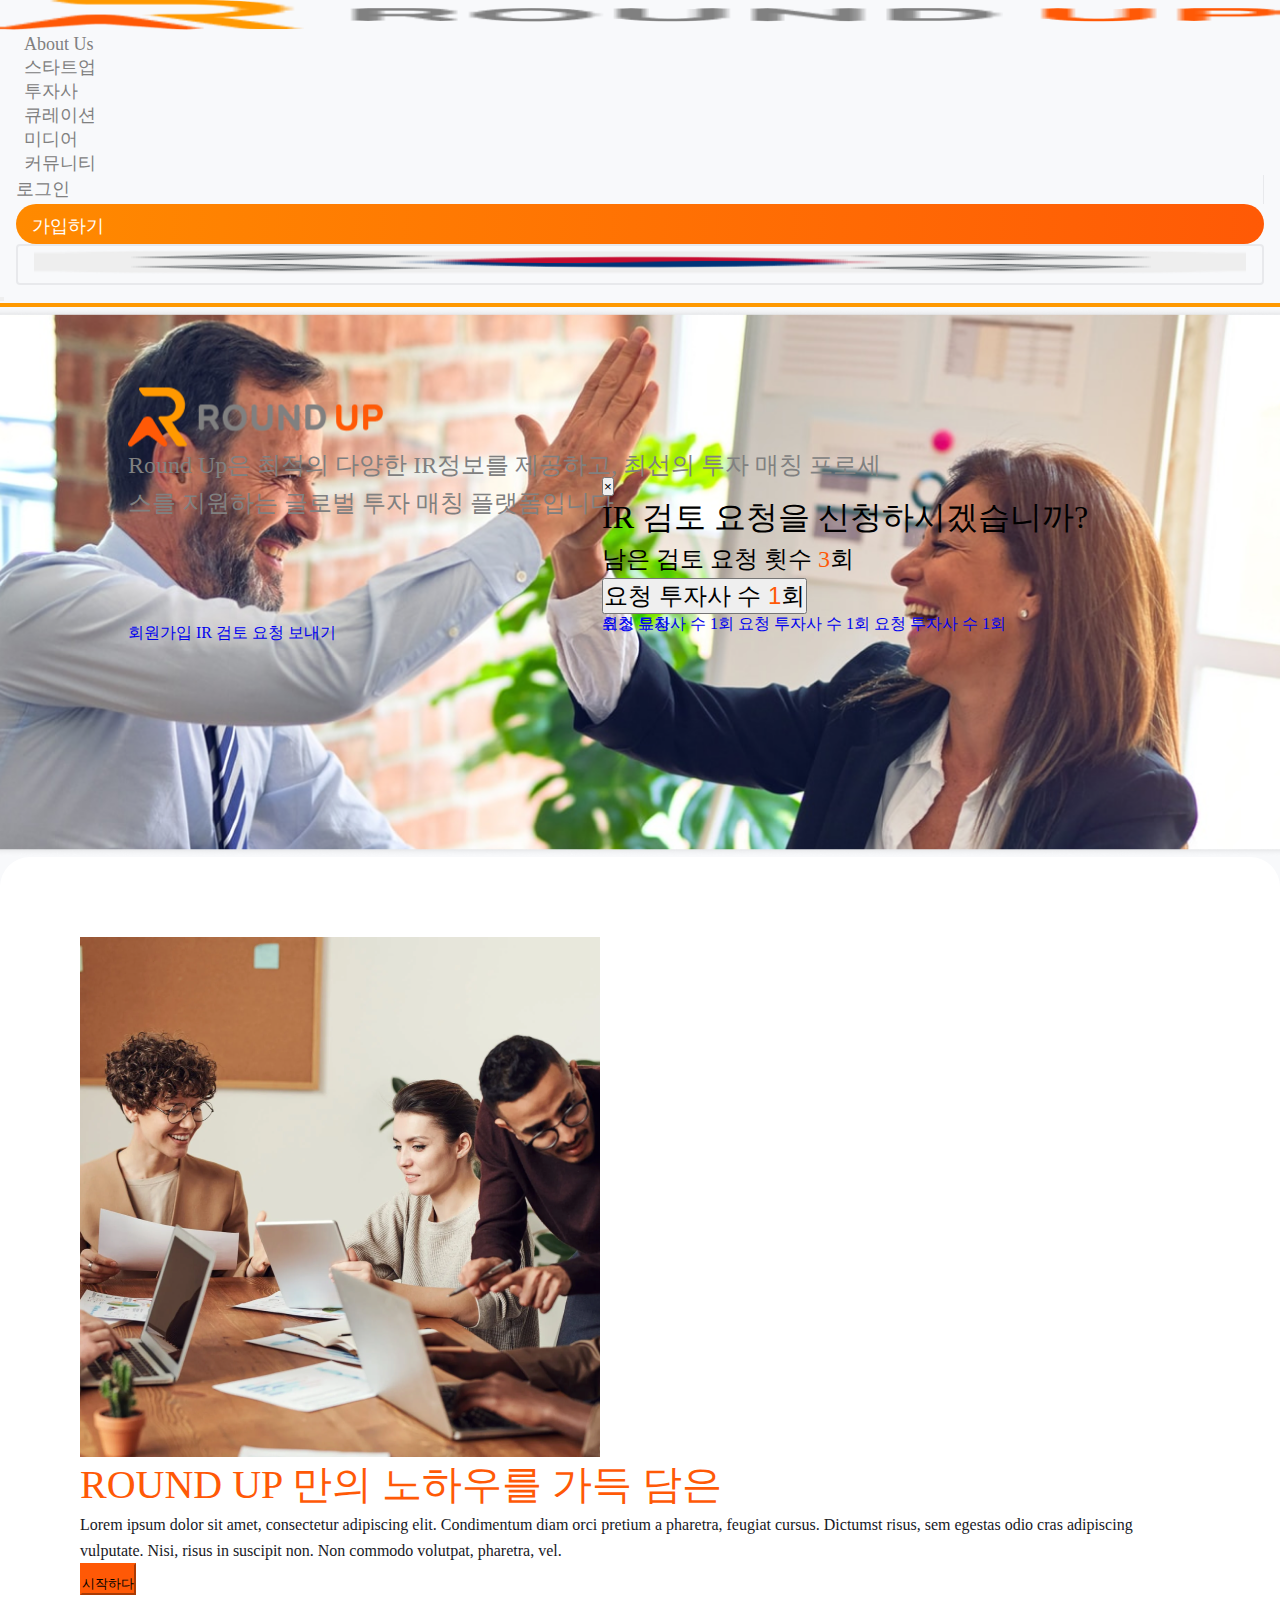
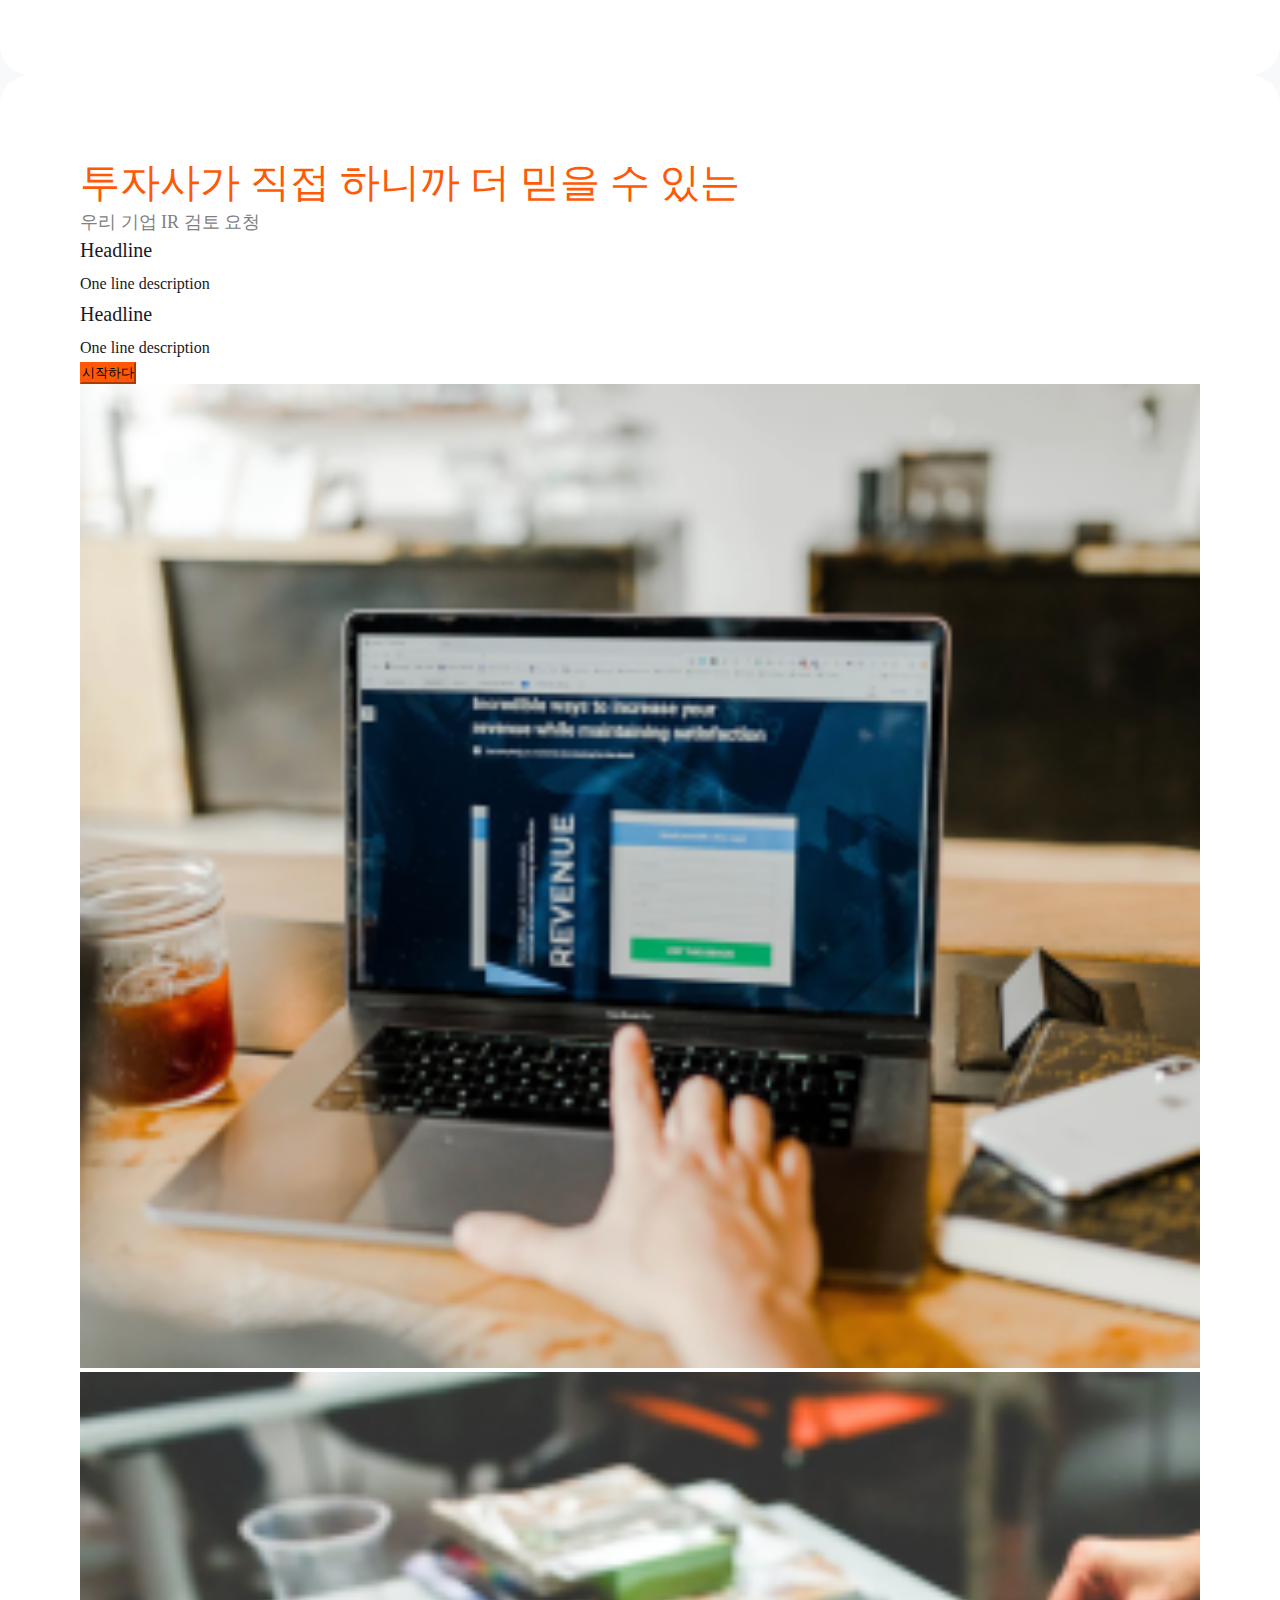
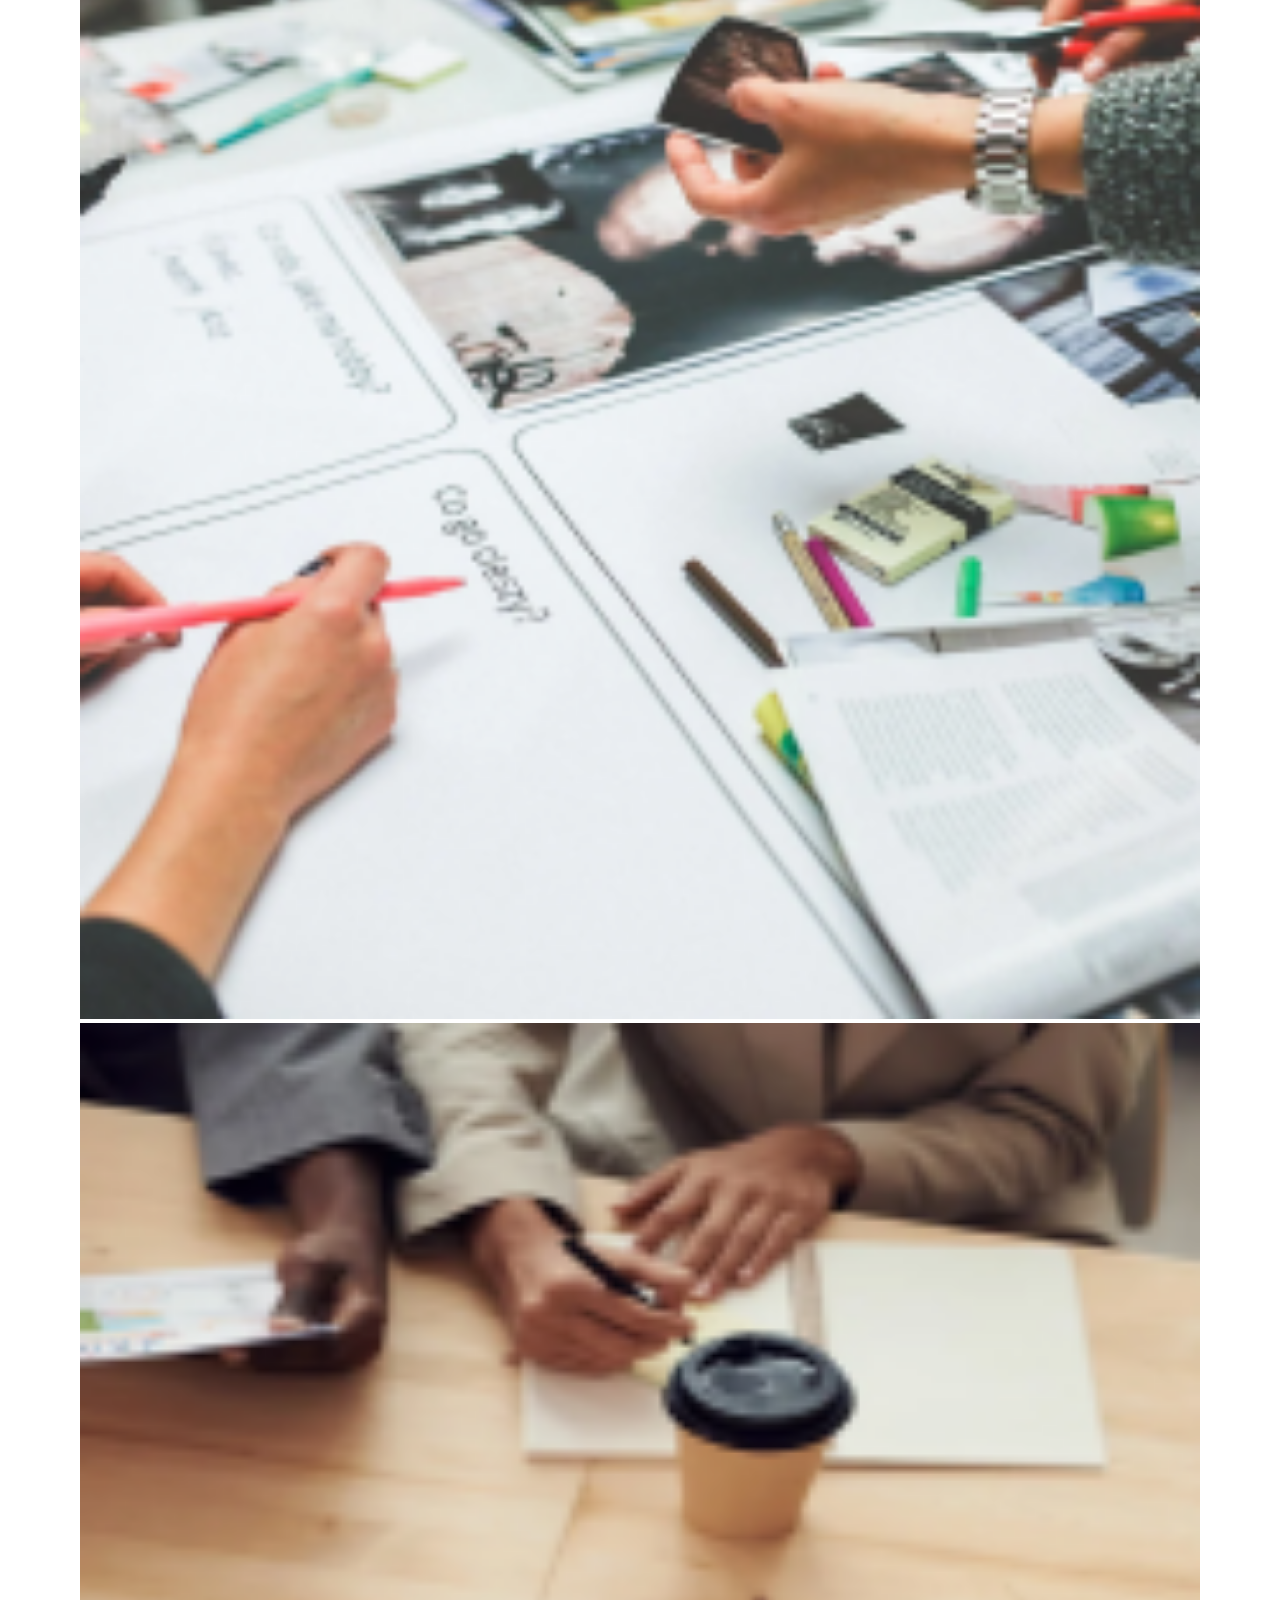
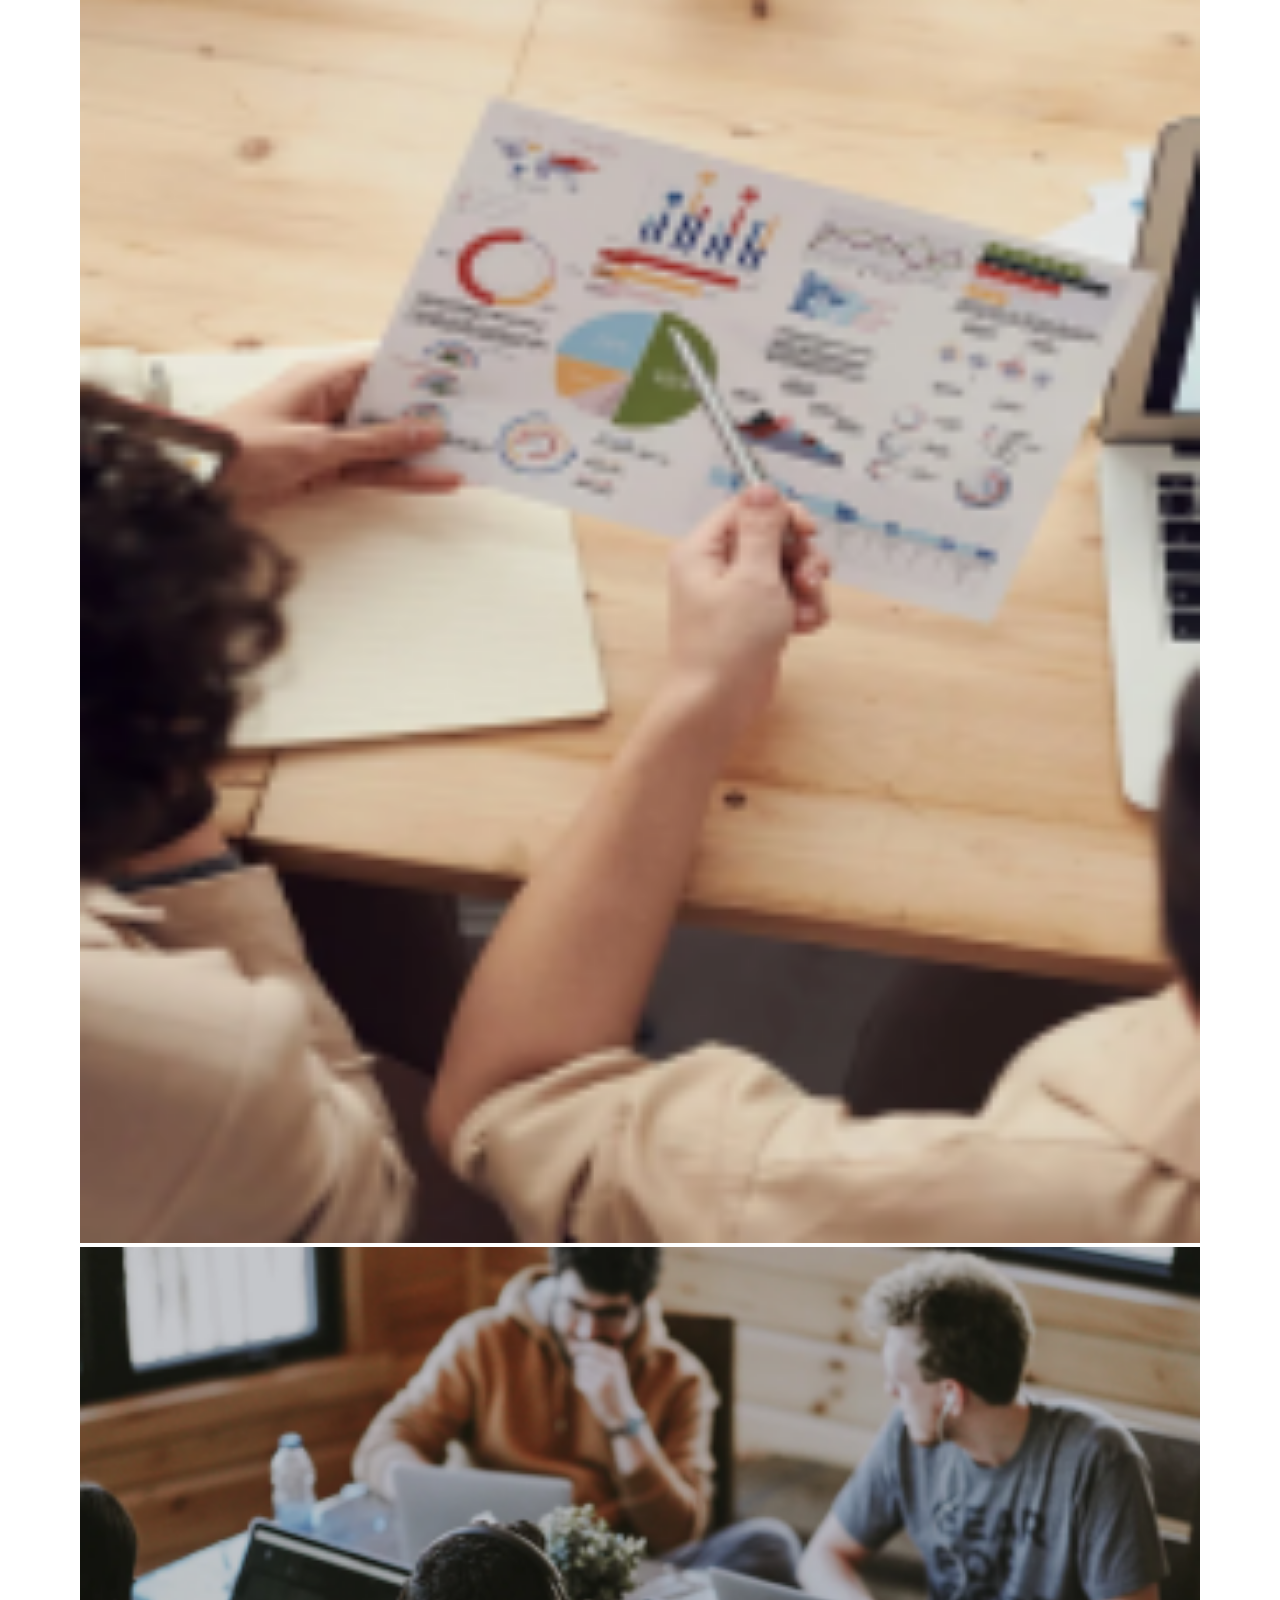
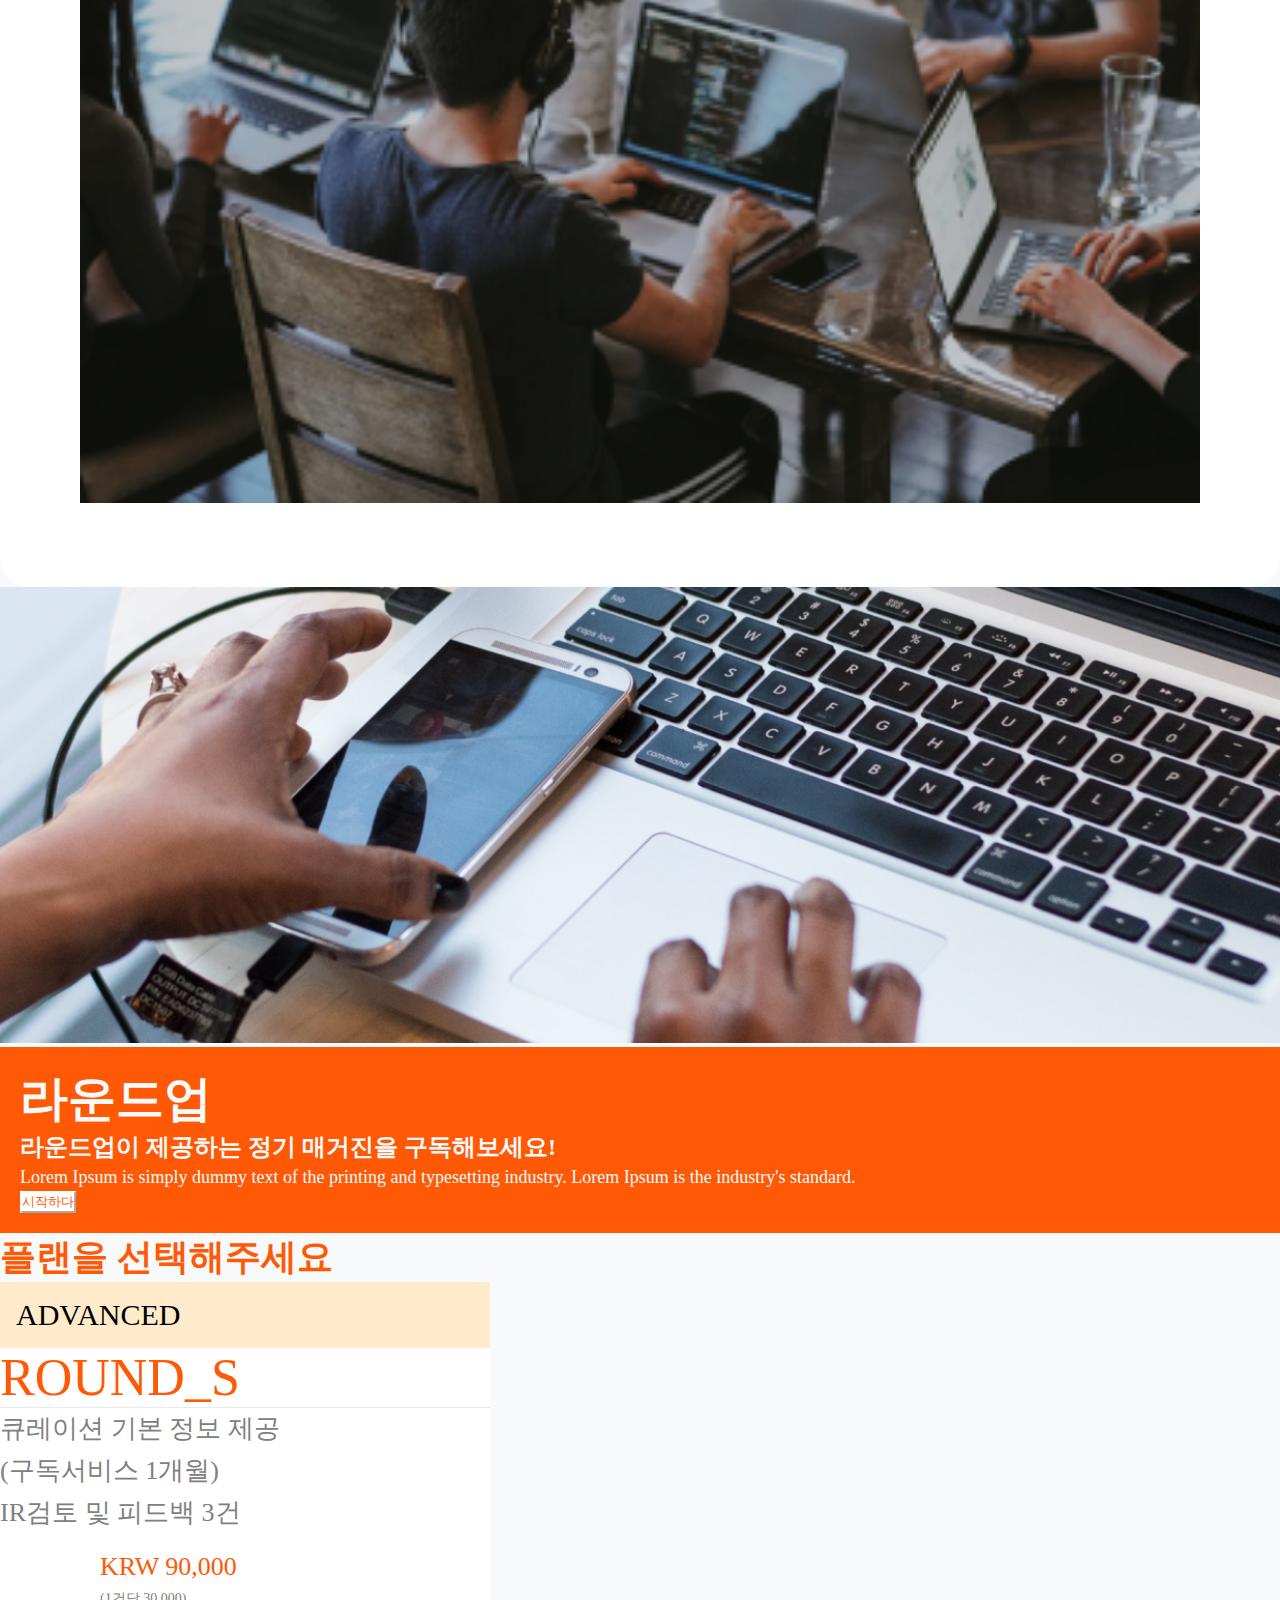
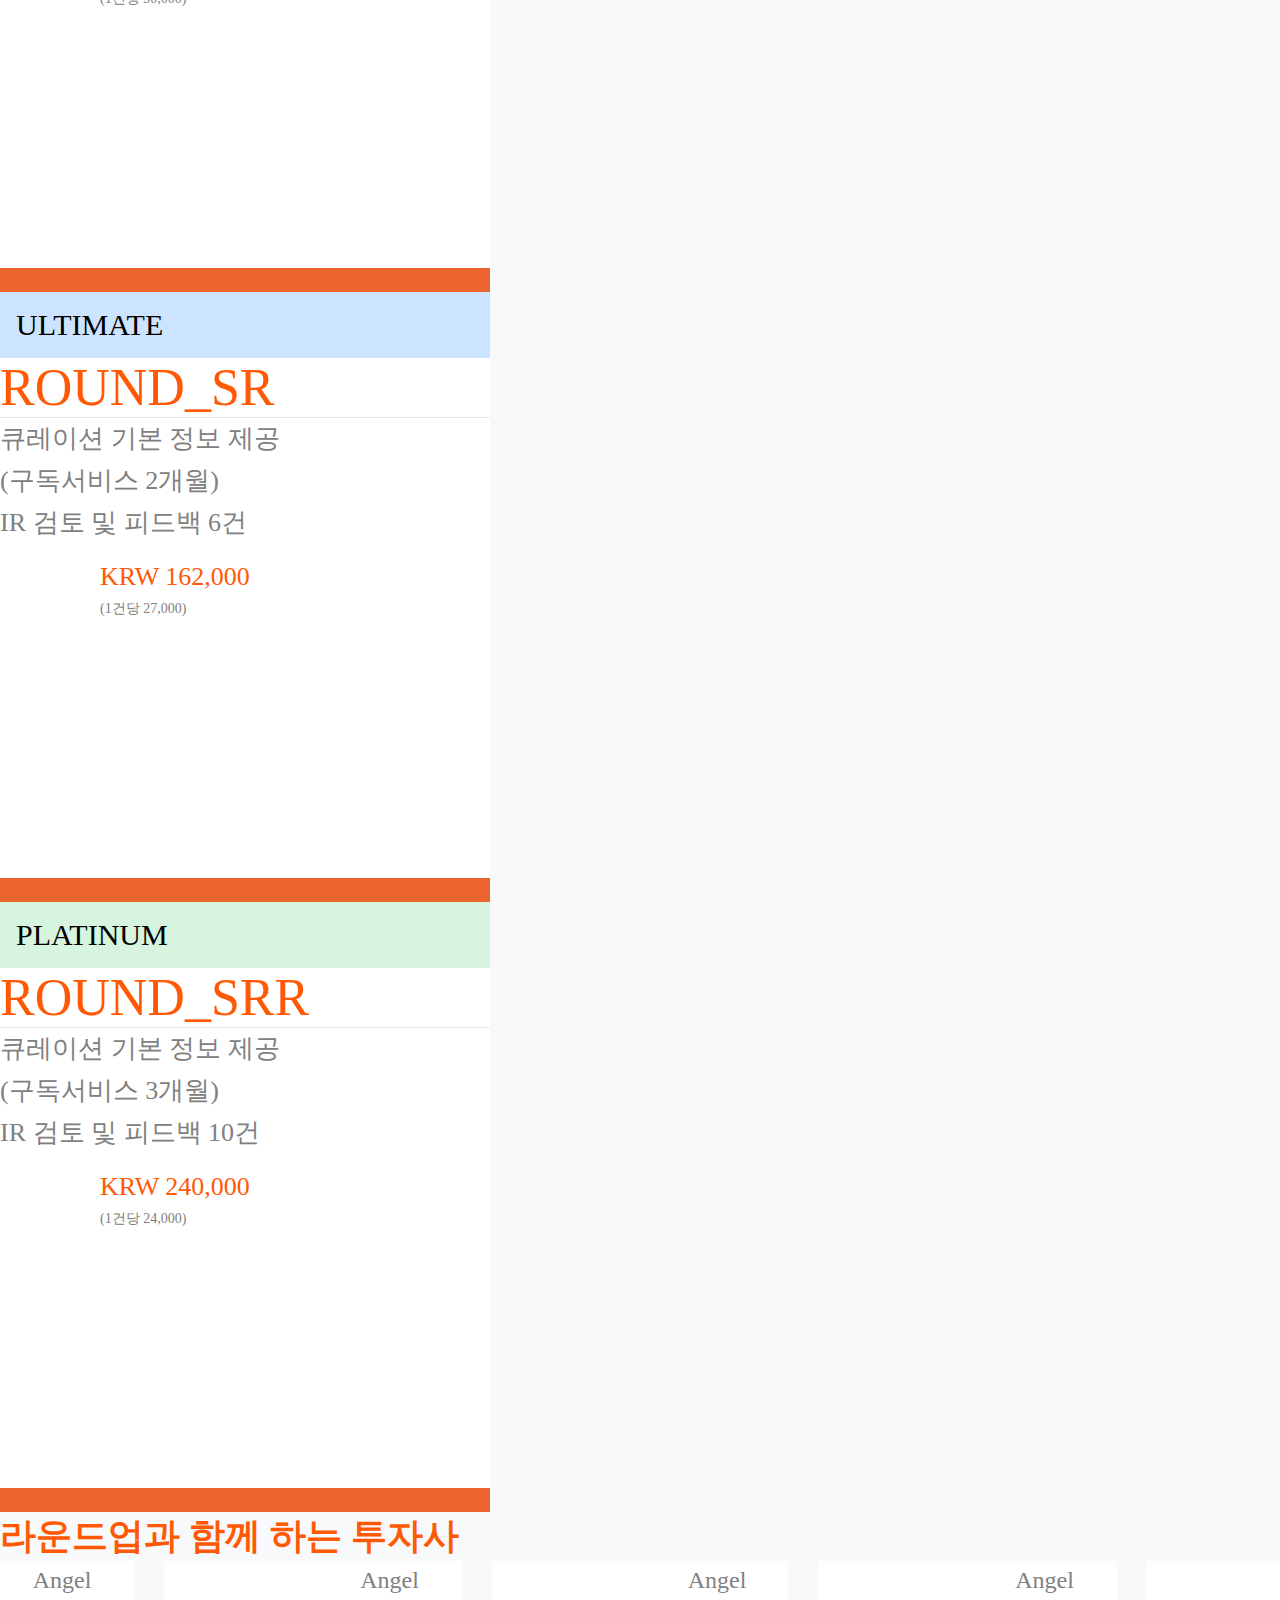
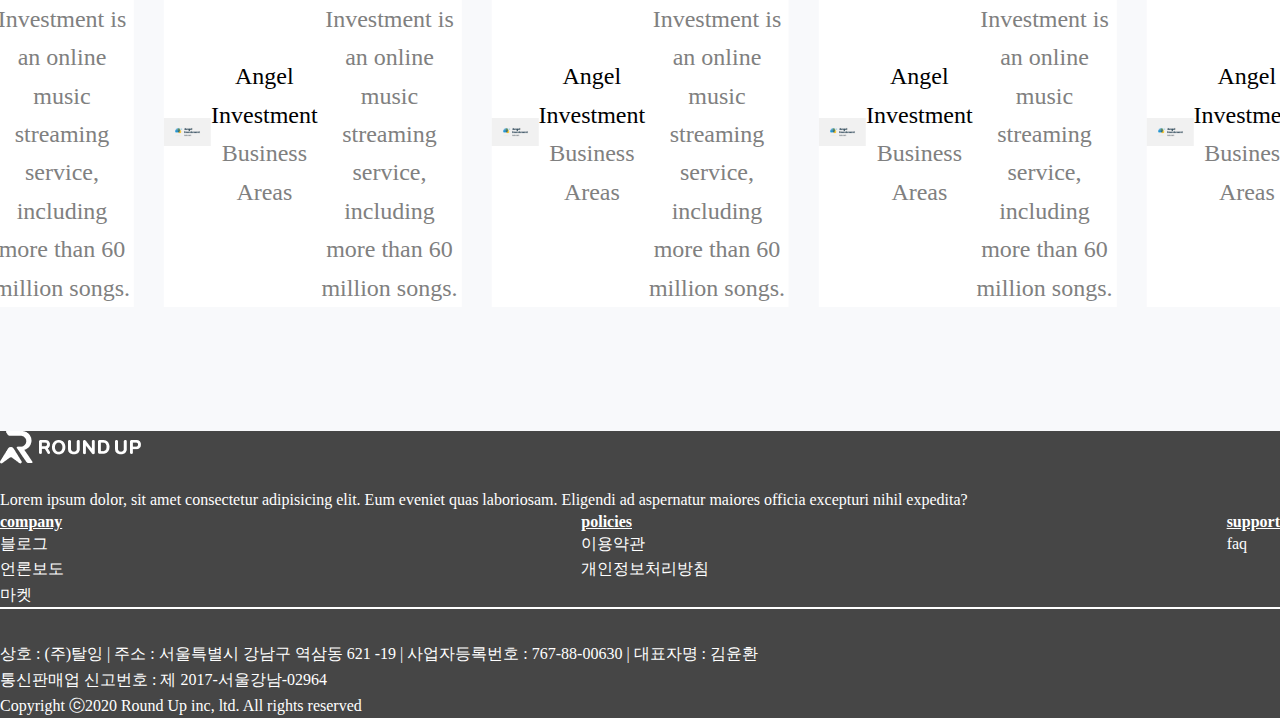
==== commit cf44ffab: "f" ====
--- a/Home-Main Screen/About-Us/index.html
+++ b/Home-Main Screen/About-Us/index.html
@@ -4,6 +4,9 @@
 <head>
   <meta charset="utf-8">
   <meta name="viewport" content="width=device-width, initial-scale=1">
+
+  <!-- Link Swiper's CSS -->
+  <link rel="stylesheet" href="https://unpkg.com/swiper/swiper-bundle.min.css">
 
   <!-- Boostrap Css -->
   <link rel="stylesheet" href="https://cdn.jsdelivr.net/npm/bootstrap@4.6.0/dist/css/bootstrap.min.css"
@@ -68,7 +71,7 @@
   <section class="banner">
     <div class="container-fluid">
       <div class="background"></div>
-      <div class="card card-one" style="width: 18rem;">
+      <div class="card card-one">
         <div class="card-body">
           <div>
             <img src="./assets/img/logo-banner.png" alt="">
@@ -82,7 +85,7 @@
         </div>
       </div>
 
-      <div class="card card-two" style="width: 18rem;">
+      <div class="card card-two">
         <div class="card-body">
           <button type="button" class="close" aria-label="Close">
             <span aria-hidden="true">&times;</span>
@@ -115,19 +118,19 @@
   <section class="own-know-how mt-5">
     <div class="container-xl">
       <div class="row shadow">
-        <div class="col-12 col-sm-12 col-md-12 col-lg-12 col-xl-5 left">
+        <div class="col-12 col-sm-12 col-md-5 col-lg-5 col-xl-5 left">
           <div>
             <img src="./assets/img/bg-own-know-how.png" alt="">
           </div>
-        </div>
-
-        <div class="col-12 col-sm-12 col-md-12 col-lg-12 col-xl-7 right d-flex flex-column justify-content-center">
+        </div>    
+
+        <div class="col-12 col-sm-12 col-md-7 col-lg-7 col-xl-7 right d-flex flex-column justify-content-center">
           <h2>ROUND UP 만의 노하우를 가득 담은</h2>
-          <p class="pt-4">Lorem ipsum dolor sit amet, consectetur adipiscing elit. Condimentum diam orci pretium a
+          <p class="pt-md-2 pt-4">Lorem ipsum dolor sit amet, consectetur adipiscing elit. Condimentum diam orci pretium a
             pharetra, feugiat
             cursus. Dictumst risus, sem egestas odio cras adipiscing vulputate. Nisi, risus in suscipit non. Non commodo
             volutpat, pharetra, vel.</p>
-          <div><button class="btn btn-secondary mt-4">시작하다 <i class="fas fa-arrow-right"></i></button></div>
+          <div><button class="btn btn-secondary mt-md-0 mt-4">시작하다 <i class="fas fa-arrow-right"></i></button></div>
         </div>
       </div>
     </div>
@@ -137,17 +140,17 @@
   <section class="reliable mt-5">
     <div class="container-xl">
       <div class="row shadow">
-        <div class="col-12 col-sm-12 col-md-12 col-lg-12 col-xl-6 left">
+        <div class="col-12 col-sm-12 col-md-6 col-lg-6 col-xl-6 left">
           <h2>투자사가 직접 하니까 더 믿을 수 있는</h2>
           <h6>우리 기업 IR 검토 요청</h6>
-          <p class="pt-5">Headline <br><span>One line description</span></p>
-          <p class="pt-5">Headline <br><span>One line description</span></p>
-          <div class="pt-4">
+          <p class="pt-md-2 pt-5">Headline <br><span>One line description</span></p>
+          <p class="pt-md-2 pt-5">Headline <br><span>One line description</span></p>
+          <div class="pt-md-2 pt-4">
             <button class="btn btn-secondary pt-2">시작하다 <i class="fas fa-arrow-right"></i></button>
           </div>
         </div>
 
-        <div class="col-12 col-sm-12 col-md-12 col-lg-12 col-xl-6 right">
+        <div class="col-12 col-sm-12 col-md-6 col-lg-6 col-xl-6 right">
           <div class="d-flex pb-2">
             <div class="pr-2">
               <img src="./assets/img/reliable1.png" alt="">
@@ -174,18 +177,17 @@
   <section class="subscribe mt-5">
     <div class="container-xl">
       <div class="row">
-        <div class="col-12 col-sm-12 col-md-12 col-lg-12 col-xl-8 left">
+        <div class="col-12 col-sm-12 col-md-8 col-lg-8 col-xl-8 left">
           <div>
             <img src="./assets/img/bg-subscribe.png" alt="">
           </div>
         </div>
 
-        <div class="col-12 col-sm-12 col-md-12 col-lg-12 col-xl-4 right">
+        <div class="col-12 col-sm-12 col-md-4 col-lg-4 col-xl-4 right">
           <div>
-            <h2 class="pb-3">라운드업</h2>
-            <h6 class="pb-3">라운드업이 제공하는 정기 매거진을 구독해보세요!</h6>
-            <p>Lorem Ipsum is simply dummy text of the printing and typesetting industry. Lorem Ipsum has been the
-              industry's standard dummy text ever since the 1500s</p>
+            <h2 class="pb-md-0 pb-3">라운드업</h2>
+            <h6 class="pb-md-0 pb-3">라운드업이 제공하는 정기 매거진을 구독해보세요!</h6>
+            <p>Lorem Ipsum is simply dummy text of the printing and typesetting industry. Lorem Ipsum is the industry's standard.</p>
             <button class="btn btn-light pt-2">시작하다 <i class="fas fa-arrow-right"></i></button>
           </div>
         </div>
@@ -201,7 +203,7 @@
           <h2 class="mb-5">플랜을 선택해주세요</h2>
         </div>
 
-        <div class="col-12 col-sm-12 col-md-12 col-lg-12 col-xl-4">
+        <div class="col-12 col-sm-12 col-md-4 col-lg-12 col-xl-4">
           <div class="d-flex flex-column align-items-center card-roundup1 shadow">
             <h3 class="mt-4">advanced</h3>
             <h1 class="pt-4">round_s</h1>
@@ -222,7 +224,7 @@
           </div>
         </div>
 
-        <div class="col-12 col-sm-12 col-md-12 col-lg-12 col-xl-4">
+        <div class="col-12 col-sm-12 col-md-4 col-lg-12 col-xl-4">
           <div class="d-flex flex-column align-items-center card-roundup2 shadow">
             <h3 class="mt-4">ULTIMATE</h3>
             <h1 class="pt-4">ROUND_SR</h1>
@@ -243,7 +245,7 @@
           </div>
         </div>
 
-        <div class="col-12 col-sm-12 col-md-12 col-lg-12 col-xl-4">
+        <div class="col-12 col-sm-12 col-md-4 col-lg-12 col-xl-4">
           <div class="d-flex flex-column align-items-center card-roundup3 shadow">
             <h3 class="mt-4">PLATINUM</h3>
             <h1 class="pt-4">ROUND_SRR</h1>
@@ -268,10 +270,79 @@
   </section>
 
   <!-- Investment company with Roundup -->
-  <section class="investment-with-roundup"></section>
+  <section class="investment-with-roundup mt-5">
+    <div class="container-fluid fix-padding">
+      <div class="row mb-4">
+        <div class="col-12 col-sm-12 col-md-12 col-lg-12 col-xl-12 text-center title">
+          <h2>라운드업과 함께 하는 투자사</h2>
+        </div>
+      </div>
+      <!-- Swiper -->
+      <div class="swiper-container">
+        <div class="swiper-wrapper">
+          <div class="swiper-slide flex-column">
+            <div><img src="./assets/img/invesment-img.png" alt=""></div>
+            <div class="d-flex justify-content-around pt-2" style="width: 100%;">
+              <p>Angel Investment</p>
+              <p>Business Areas</p>
+            </div>
+            <p>Angel Investment is an online music streaming service, including more than 60 million songs.</p>
+          </div>
+          <div class="swiper-slide flex-column">
+            <div><img src="./assets/img/invesment-img.png" alt=""></div>
+            <div class="d-flex justify-content-around pt-2" style="width: 100%;">
+              <p>Angel Investment</p>
+              <p>Business Areas</p>
+            </div>
+            <p>Angel Investment is an online music streaming service, including more than 60 million songs.</p>
+          </div>
+          <div class="swiper-slide flex-column">
+            <div><img src="./assets/img/invesment-img.png" alt=""></div>
+            <div class="d-flex justify-content-around pt-2" style="width: 100%;">
+              <p>Angel Investment</p>
+              <p>Business Areas</p>
+            </div>
+            <p>Angel Investment is an online music streaming service, including more than 60 million songs.</p>
+          </div>
+          <div class="swiper-slide flex-column">
+            <div><img src="./assets/img/invesment-img.png" alt=""></div>
+            <div class="d-flex justify-content-around pt-2" style="width: 100%;">
+              <p>Angel Investment</p>
+              <p>Business Areas</p>
+            </div>
+            <p>Angel Investment is an online music streaming service, including more than 60 million songs.</p>
+          </div>
+          <div class="swiper-slide flex-column">
+            <div><img src="./assets/img/invesment-img.png" alt=""></div>
+            <div class="d-flex justify-content-around pt-2" style="width: 100%;">
+              <p>Angel Investment</p>
+              <p>Business Areas</p>
+            </div>
+            <p>Angel Investment is an online music streaming service, including more than 60 million songs.</p>
+          </div>
+          <div class="swiper-slide flex-column">
+            <div><img src="./assets/img/invesment-img.png" alt=""></div>
+            <div class="d-flex justify-content-around pt-2" style="width: 100%;">
+              <p>Angel Investment</p>
+              <p>Business Areas</p>
+            </div>
+            <p>Angel Investment is an online music streaming service, including more than 60 million songs.</p>
+          </div>
+          <div class="swiper-slide flex-column">
+            <div><img src="./assets/img/invesment-img.png" alt=""></div>
+            <div class="d-flex justify-content-around pt-2" style="width: 100%;">
+              <p>Angel Investment</p>
+              <p>Business Areas</p>
+            </div>
+            <p>Angel Investment is an online music streaming service, including more than 60 million songs.</p>
+          </div>
+        </div>
+      </div>
+    </div>
+  </section>
 
   <!-- Footer -->
-  <section class="footer">
+  <section class="footer pt-3">
     <div class="container-xl p-xl-4">
       <div class="row">
         <div class="col-12 col-sm-12 col-md-12 col-lg-12 col-xl-12">
@@ -324,16 +395,18 @@
 
 
 
+  <!-- Swiper JS -->
+  <script src="https://unpkg.com/swiper/swiper-bundle.min.js"></script>
   <!-- Bootstrap -->
   <script src="https://code.jquery.com/jquery-3.5.1.slim.min.js"
     integrity="sha384-DfXdz2htPH0lsSSs5nCTpuj/zy4C+OGpamoFVy38MVBnE+IbbVYUew+OrCXaRkfj" crossorigin="anonymous">
-    </script>
+  </script>
   <script src="https://cdn.jsdelivr.net/npm/popper.js@1.16.1/dist/umd/popper.min.js"
     integrity="sha384-9/reFTGAW83EW2RDu2S0VKaIzap3H66lZH81PoYlFhbGU+6BZp6G7niu735Sk7lN" crossorigin="anonymous">
-    </script>
+  </script>
   <script src="https://cdn.jsdelivr.net/npm/bootstrap@4.6.0/dist/js/bootstrap.min.js"
     integrity="sha384-+YQ4JLhjyBLPDQt//I+STsc9iw4uQqACwlvpslubQzn4u2UU2UFM80nGisd026JF" crossorigin="anonymous">
-    </script>
+  </script>
   <!-- Custom Js -->
   <script src="./assets/js/index.js"></script>
 </body>
--- a/Home-Main Screen/About-Us/assets/css/style.css
+++ b/Home-Main Screen/About-Us/assets/css/style.css
@@ -33,6 +33,28 @@
   line-height: 1.6;
 }
 
+.swiper-container {
+  width: 100%;
+  height: 100%;
+}
+
+.swiper-slide {
+  text-align: center;
+  font-size: 18px;
+  background: #fff;
+  height: auto;
+  /* Center slide text vertically */
+  display: -webkit-box;
+  display: -ms-flexbox;
+  display: flex;
+  -webkit-box-pack: center;
+  -ms-flex-pack: center;
+  justify-content: center;
+  -webkit-box-align: center;
+  -ms-flex-align: center;
+  align-items: center;
+}
+
 /* ---- Main Css ---- */
 /* Menu */
 .menu .container-fluid {
@@ -111,7 +133,7 @@
   left: 10%;
   -webkit-transform: translateY(-50%);
           transform: translateY(-50%);
-  width: 769px !important;
+  width: 769px;
   height: 389px;
   border-bottom-left-radius: 40px;
   border-top-right-radius: 40px;
@@ -133,7 +155,7 @@
 }
 
 .banner .container-fluid .card-one .card-body .gr-btn > a {
-  width: 290px;
+  width: 50%;
   height: 53px;
   padding-top: 15px;
 }
@@ -402,6 +424,38 @@
   color: #808080;
 }
 
+/* Investment company with Roundup */
+.investment-with-roundup .fix-padding {
+  padding-left: 0;
+  padding-right: 0;
+}
+
+.investment-with-roundup .container-fluid .row .title h2 {
+  font-size: 36px;
+  color: #FF5906;
+}
+
+.investment-with-roundup .container-fluid .swiper-container .swiper-slide div:nth-child(1) {
+  width: 100%;
+}
+
+.investment-with-roundup .container-fluid .swiper-container .swiper-slide .d-flex p:nth-child(1) {
+  font-size: 24px;
+  color: #000000;
+}
+
+.investment-with-roundup .container-fluid .swiper-container .swiper-slide .d-flex p:nth-child(2) {
+  font-size: 24px;
+  color: #808080;
+  font-weight: 300;
+}
+
+.investment-with-roundup .container-fluid .swiper-container .swiper-slide p {
+  font-size: 24px;
+  color: #808080;
+  font-weight: 300;
+}
+
 /* Footer */
 .footer {
   margin-top: 124px;
@@ -464,6 +518,119 @@
 }
 
 /* Media */
+@media (min-width: 768px) and (max-width: 991.98px) {
+  .banner .container-fluid .card-one {
+    width: 80vw;
+  }
+  .banner .container-fluid .card-one .card-body .gr-btn {
+    width: 450px;
+  }
+  .banner .container-fluid .card-two {
+    display: none;
+  }
+  .own-know-how {
+    width: 90vw;
+    margin: 0 auto;
+  }
+  .own-know-how .container-xl .row .left div {
+    width: 208px;
+    height: 208px;
+  }
+  .own-know-how .container-xl .row .right h2 {
+    font-size: 18px;
+  }
+  .own-know-how .container-xl .row .right p {
+    font-size: 12px;
+  }
+  .own-know-how .container-xl .row .right div button {
+    font-size: 14px;
+  }
+  .reliable {
+    width: 90vw;
+    margin: 0 auto;
+  }
+  .reliable .container-xl .row .left h2 {
+    font-size: 18px;
+  }
+  .reliable .container-xl .row .left h6 {
+    font-size: 12px;
+  }
+  .reliable .container-xl .row .left p {
+    font-size: 12px;
+  }
+  .reliable .container-xl .row .left p span {
+    font-size: 12px;
+  }
+  .reliable .container-xl .row .left div button {
+    font-size: 14px;
+  }
+  .subscribe .container-xl .row .right {
+    height: 182px;
+  }
+  .subscribe .container-xl .row .right div h2 {
+    font-size: 24px;
+  }
+  .subscribe .container-xl .row .right div h6 {
+    font-size: 12px;
+  }
+  .subscribe .container-xl .row .right div p {
+    font-size: 10px;
+    margin-bottom: 3px;
+  }
+  .subscribe .container-xl .row .right div button {
+    font-size: 10px;
+  }
+  .select-plan .container-xl .row .title h2 {
+    font-size: 18px;
+  }
+  .select-plan .container-xl .row .card-roundup1,
+  .select-plan .container-xl .row .card-roundup2,
+  .select-plan .container-xl .row .card-roundup3 {
+    width: 220px;
+    height: 337px;
+  }
+  .select-plan .container-xl .row .card-roundup1 h3,
+  .select-plan .container-xl .row .card-roundup2 h3,
+  .select-plan .container-xl .row .card-roundup3 h3 {
+    font-size: 11px;
+  }
+  .select-plan .container-xl .row .card-roundup1 h1,
+  .select-plan .container-xl .row .card-roundup2 h1,
+  .select-plan .container-xl .row .card-roundup3 h1 {
+    font-size: 19px;
+  }
+  .select-plan .container-xl .row .card-roundup1 p,
+  .select-plan .container-xl .row .card-roundup2 p,
+  .select-plan .container-xl .row .card-roundup3 p {
+    font-size: 9.5px;
+  }
+  .select-plan .container-xl .row .card-roundup1 .price,
+  .select-plan .container-xl .row .card-roundup2 .price,
+  .select-plan .container-xl .row .card-roundup3 .price {
+    padding: 13px 50px;
+  }
+  .select-plan .container-xl .row .card-roundup1 .price P:nth-child(1),
+  .select-plan .container-xl .row .card-roundup2 .price P:nth-child(1),
+  .select-plan .container-xl .row .card-roundup3 .price P:nth-child(1) {
+    font-size: 13px;
+  }
+  .select-plan .container-xl .row .card-roundup1 .price p:nth-child(2),
+  .select-plan .container-xl .row .card-roundup2 .price p:nth-child(2),
+  .select-plan .container-xl .row .card-roundup3 .price p:nth-child(2) {
+    font-size: 10px;
+  }
+  .investment-with-roundup .container-fluid .row .title h2 {
+    font-size: 18px;
+  }
+  .investment-with-roundup .container-fluid .swiper-container .swiper-slide .d-flex p:nth-child(1),
+  .investment-with-roundup .container-fluid .swiper-container .swiper-slide .d-flex p:nth-child(2) {
+    font-size: 9.6px;
+  }
+  .investment-with-roundup .container-fluid .swiper-container .swiper-slide p {
+    font-size: 9.6px;
+  }
+}
+
 @media (min-width: 1200px) {
   .container-xl {
     max-width: 1560px !important;
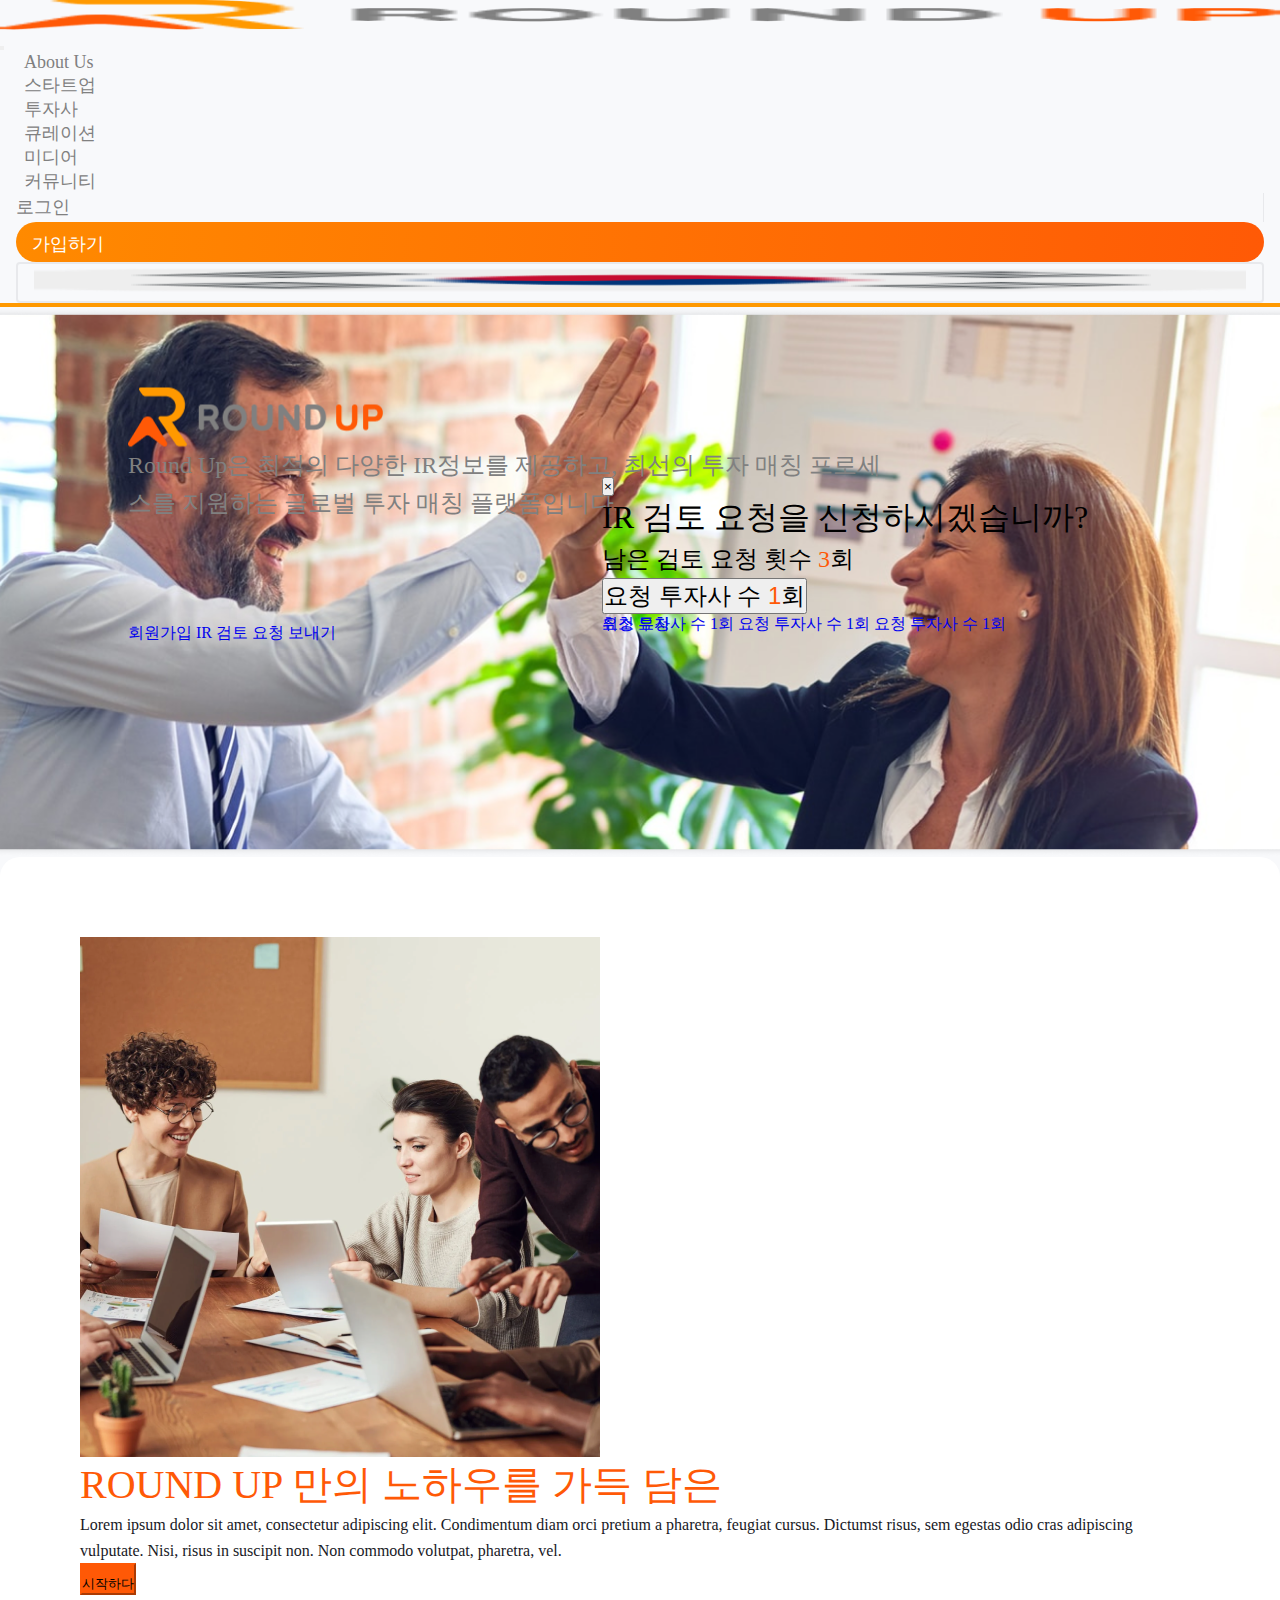
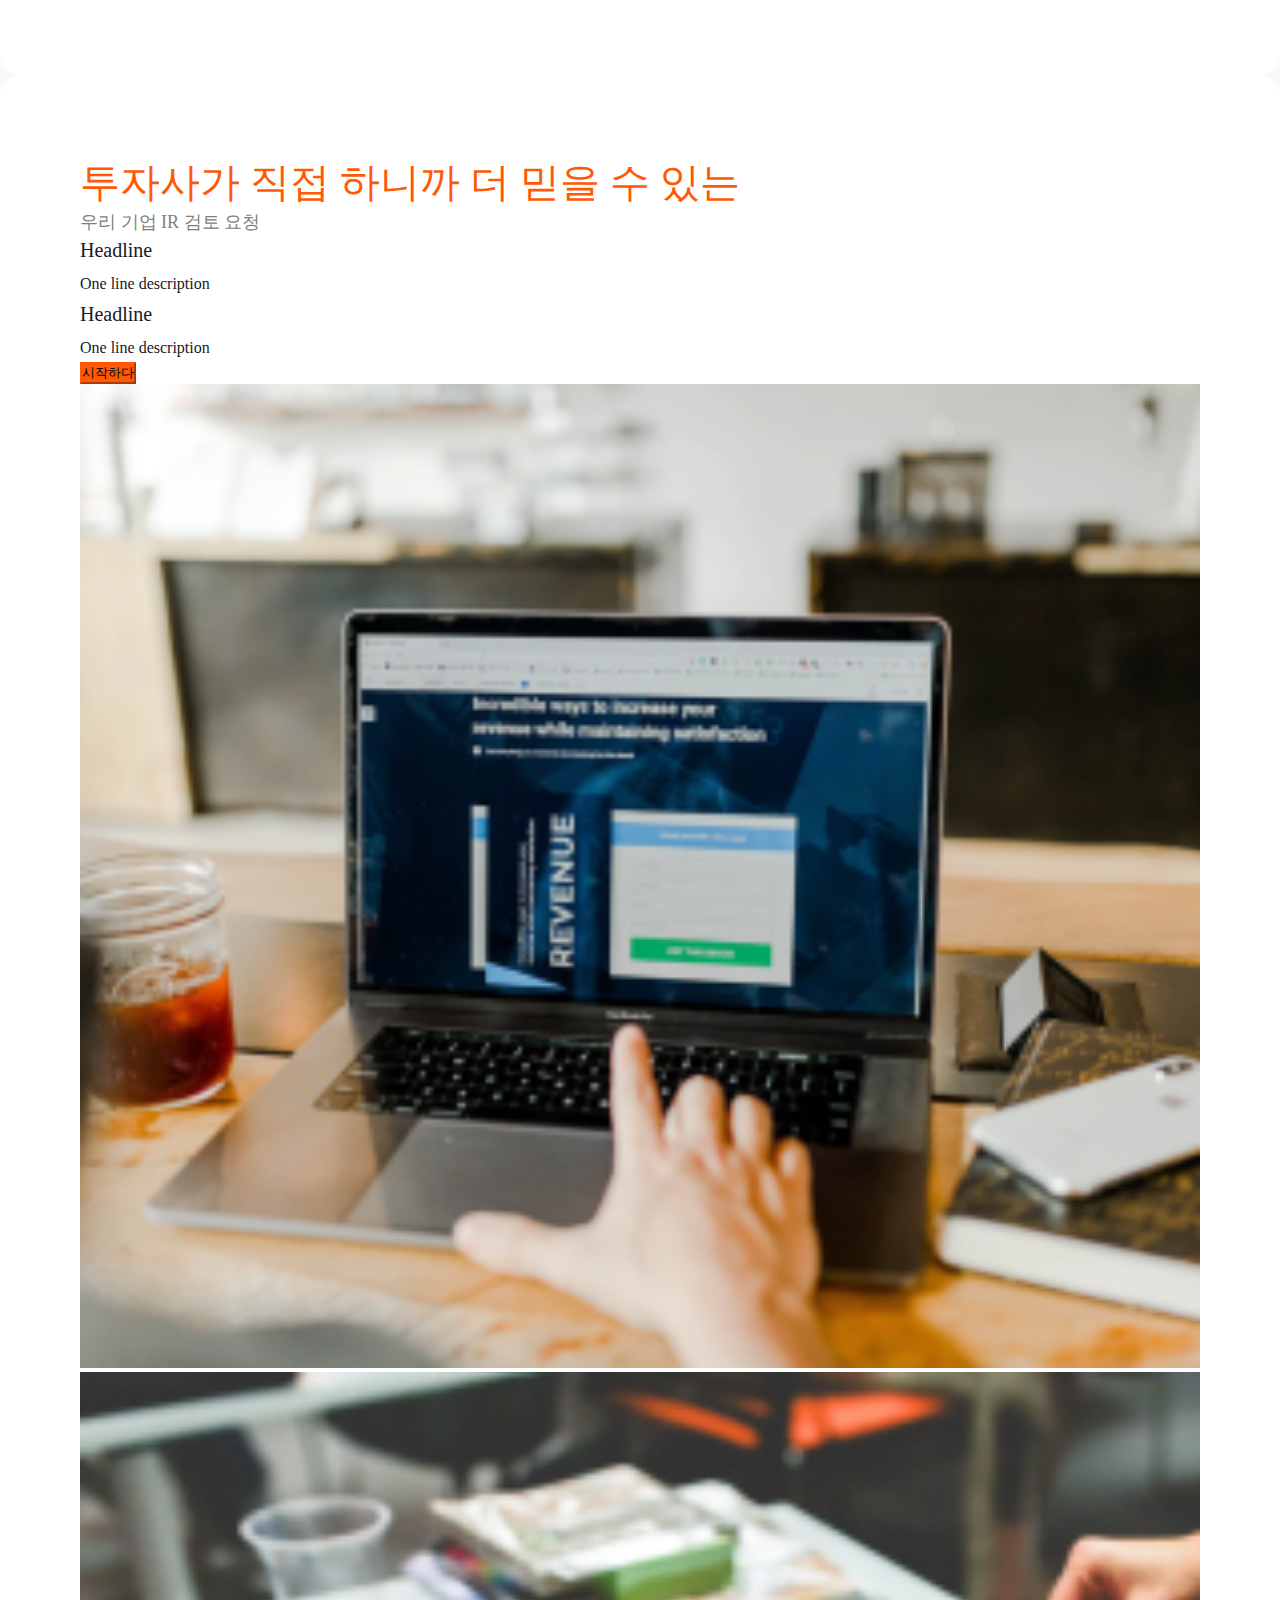
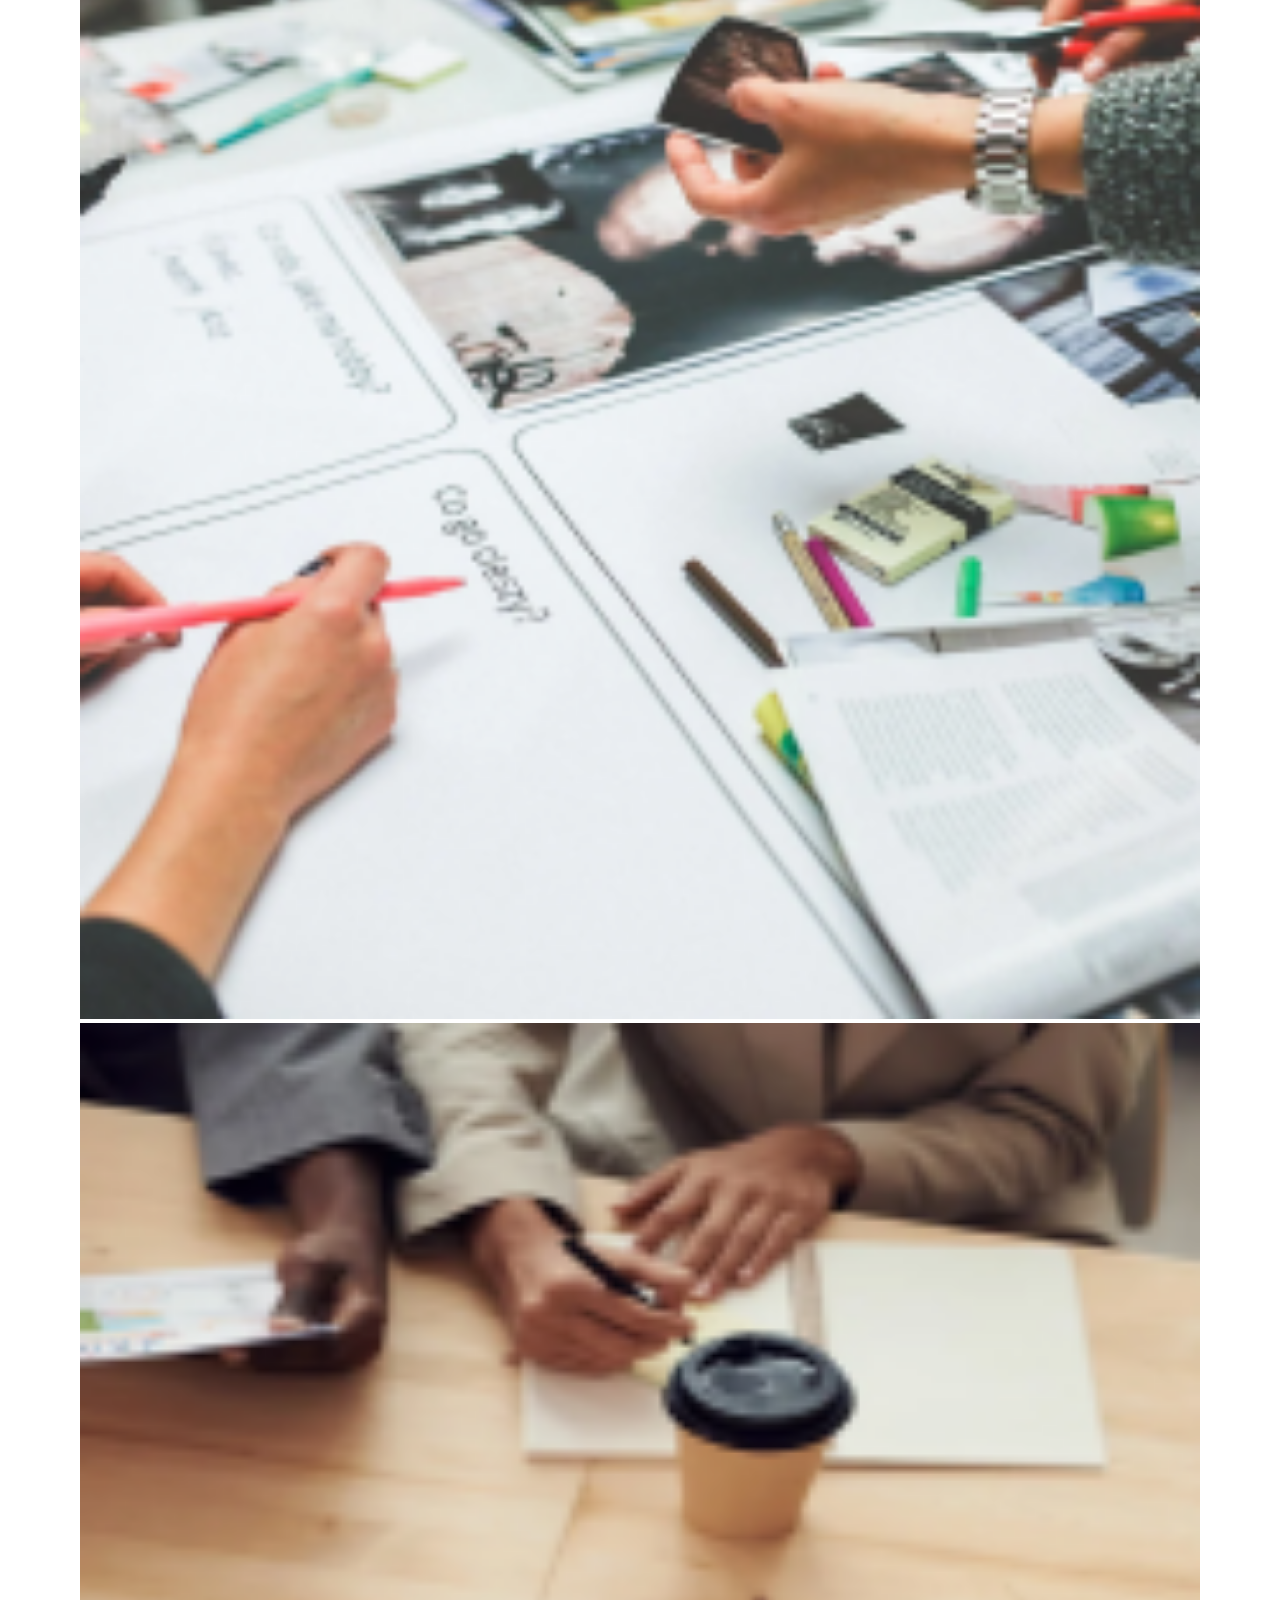
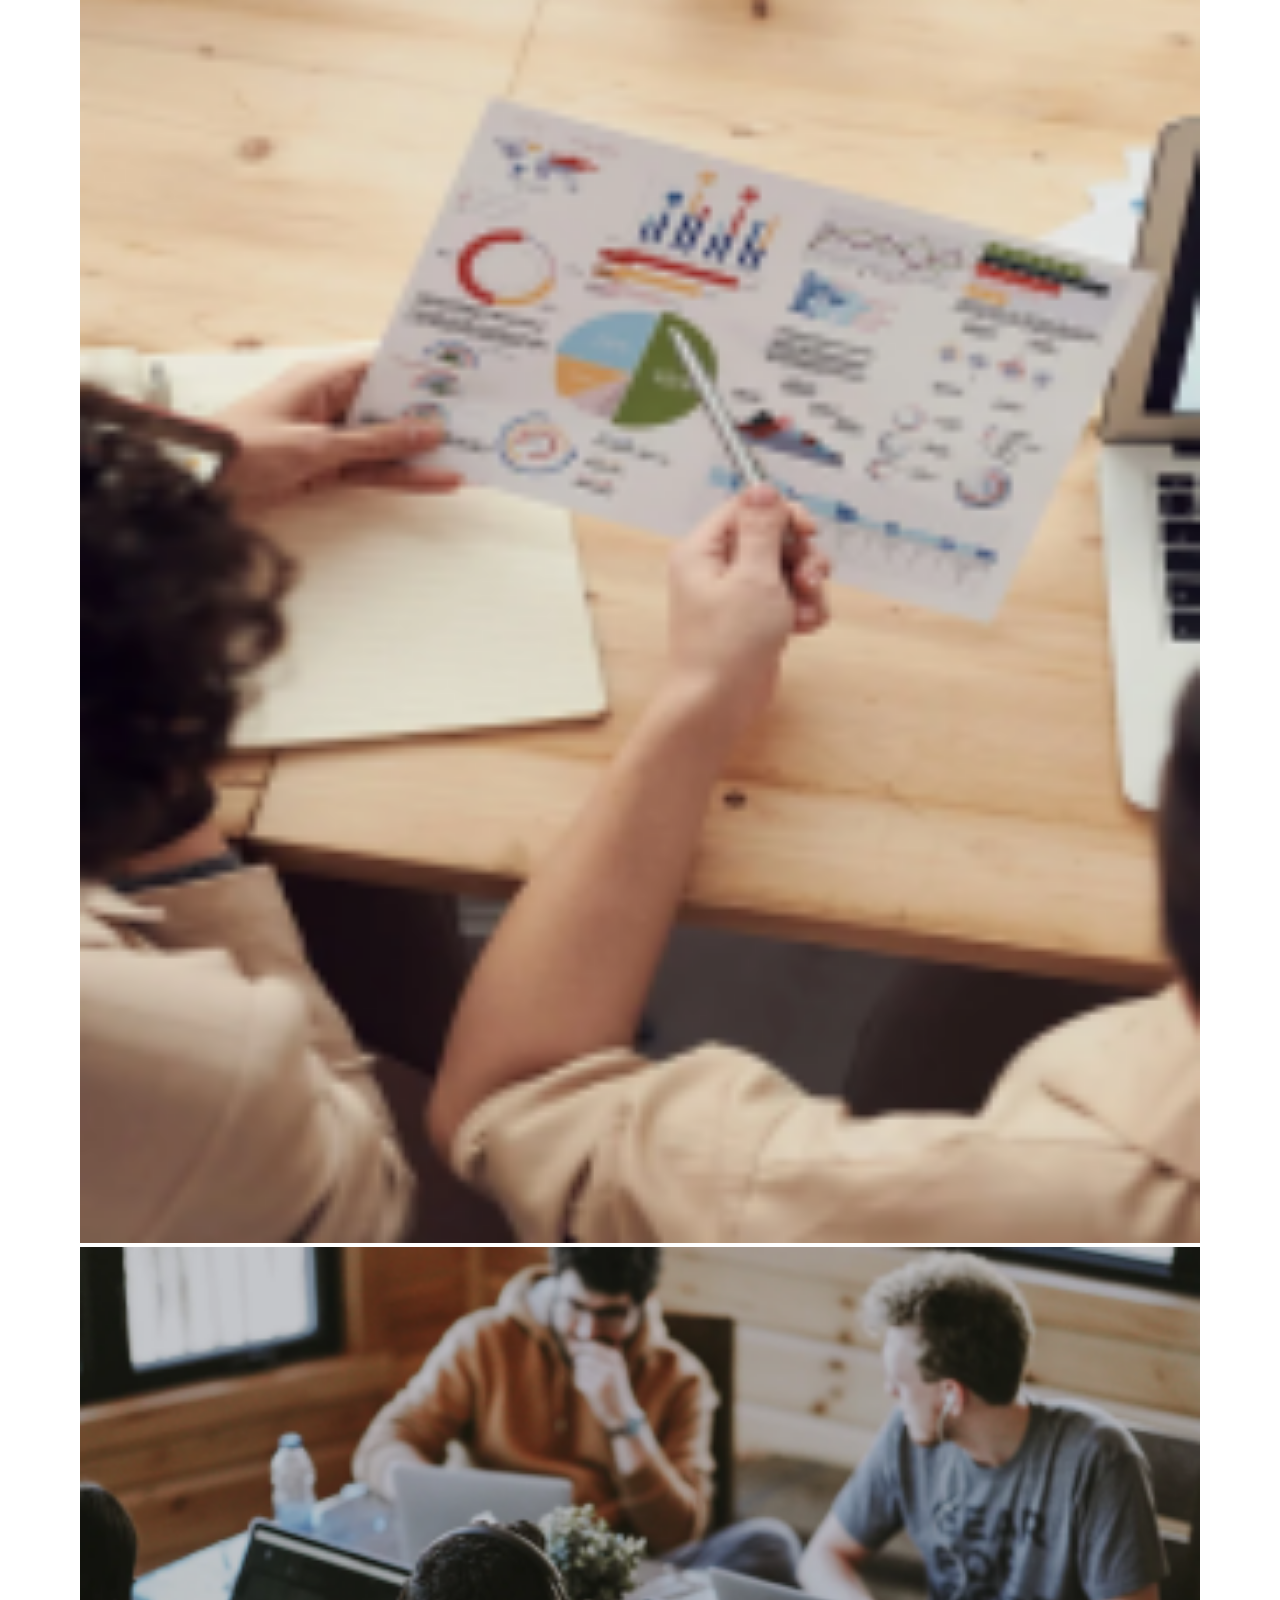
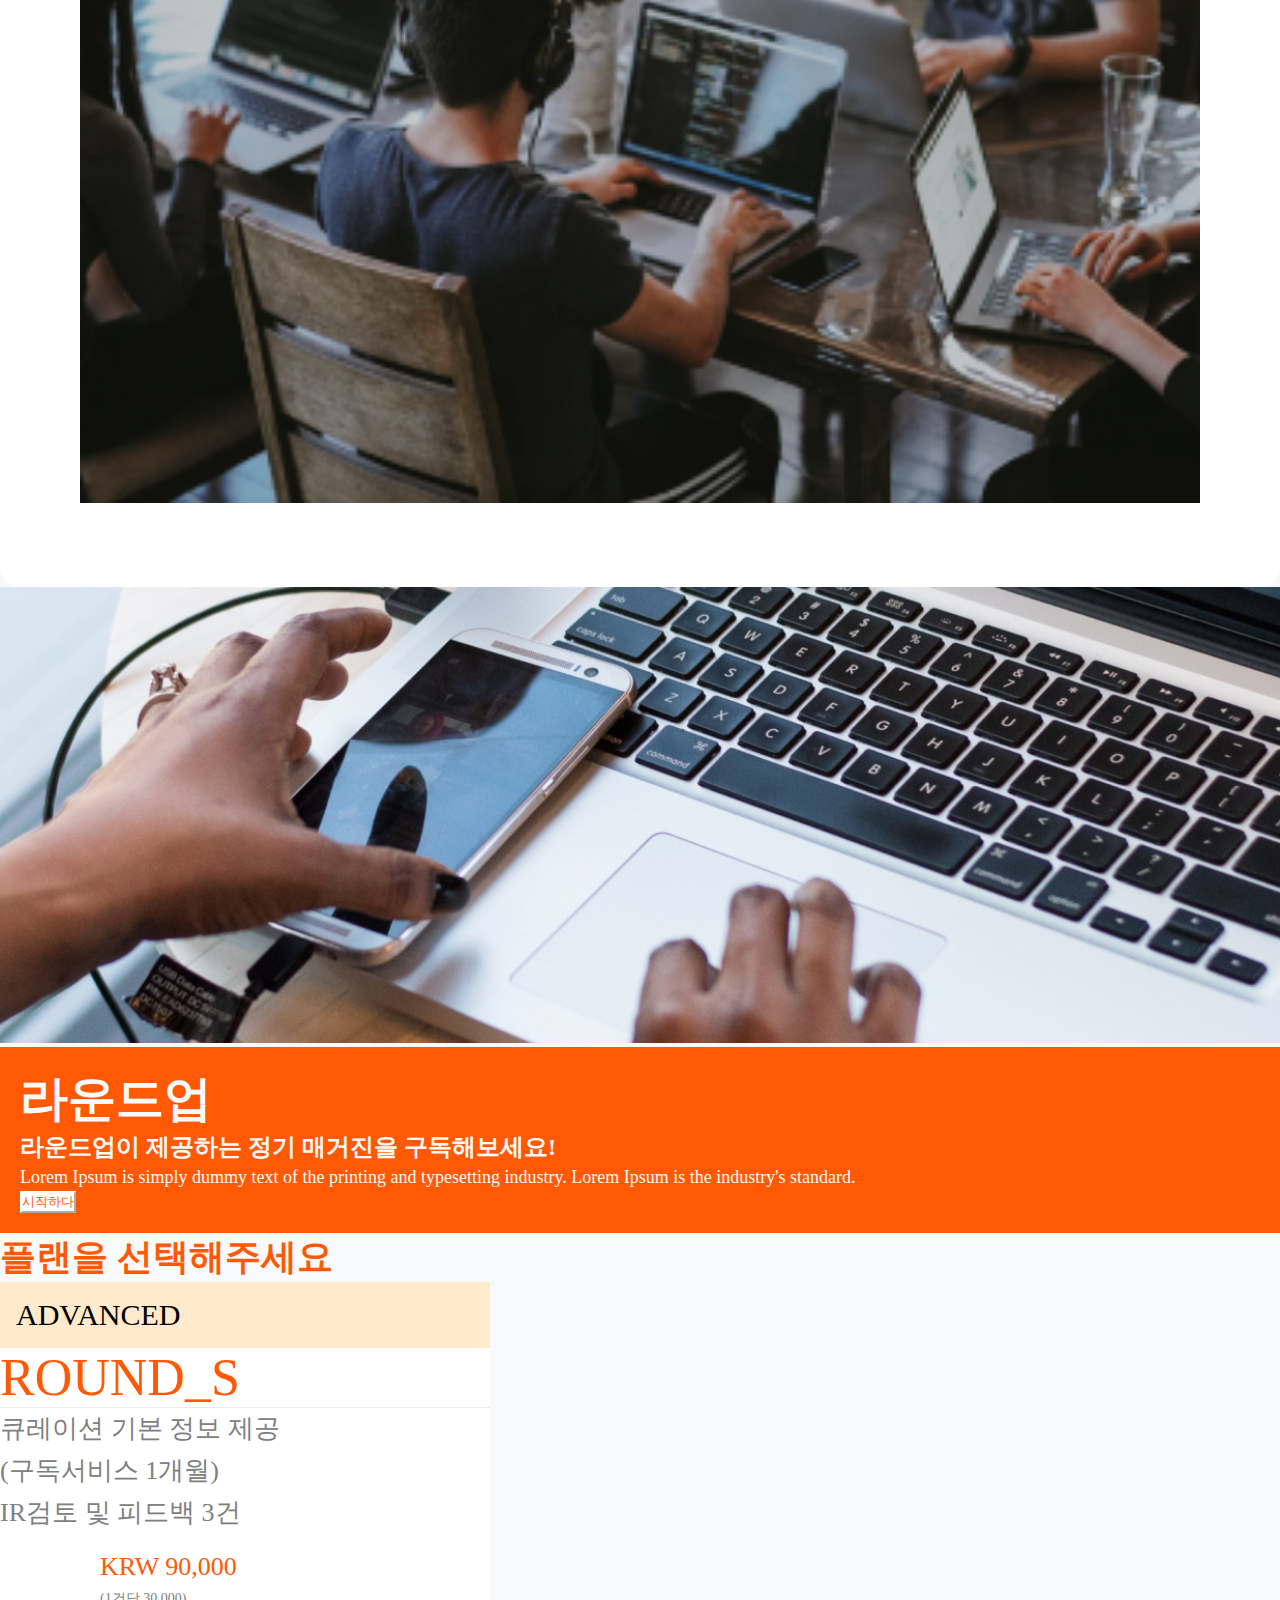
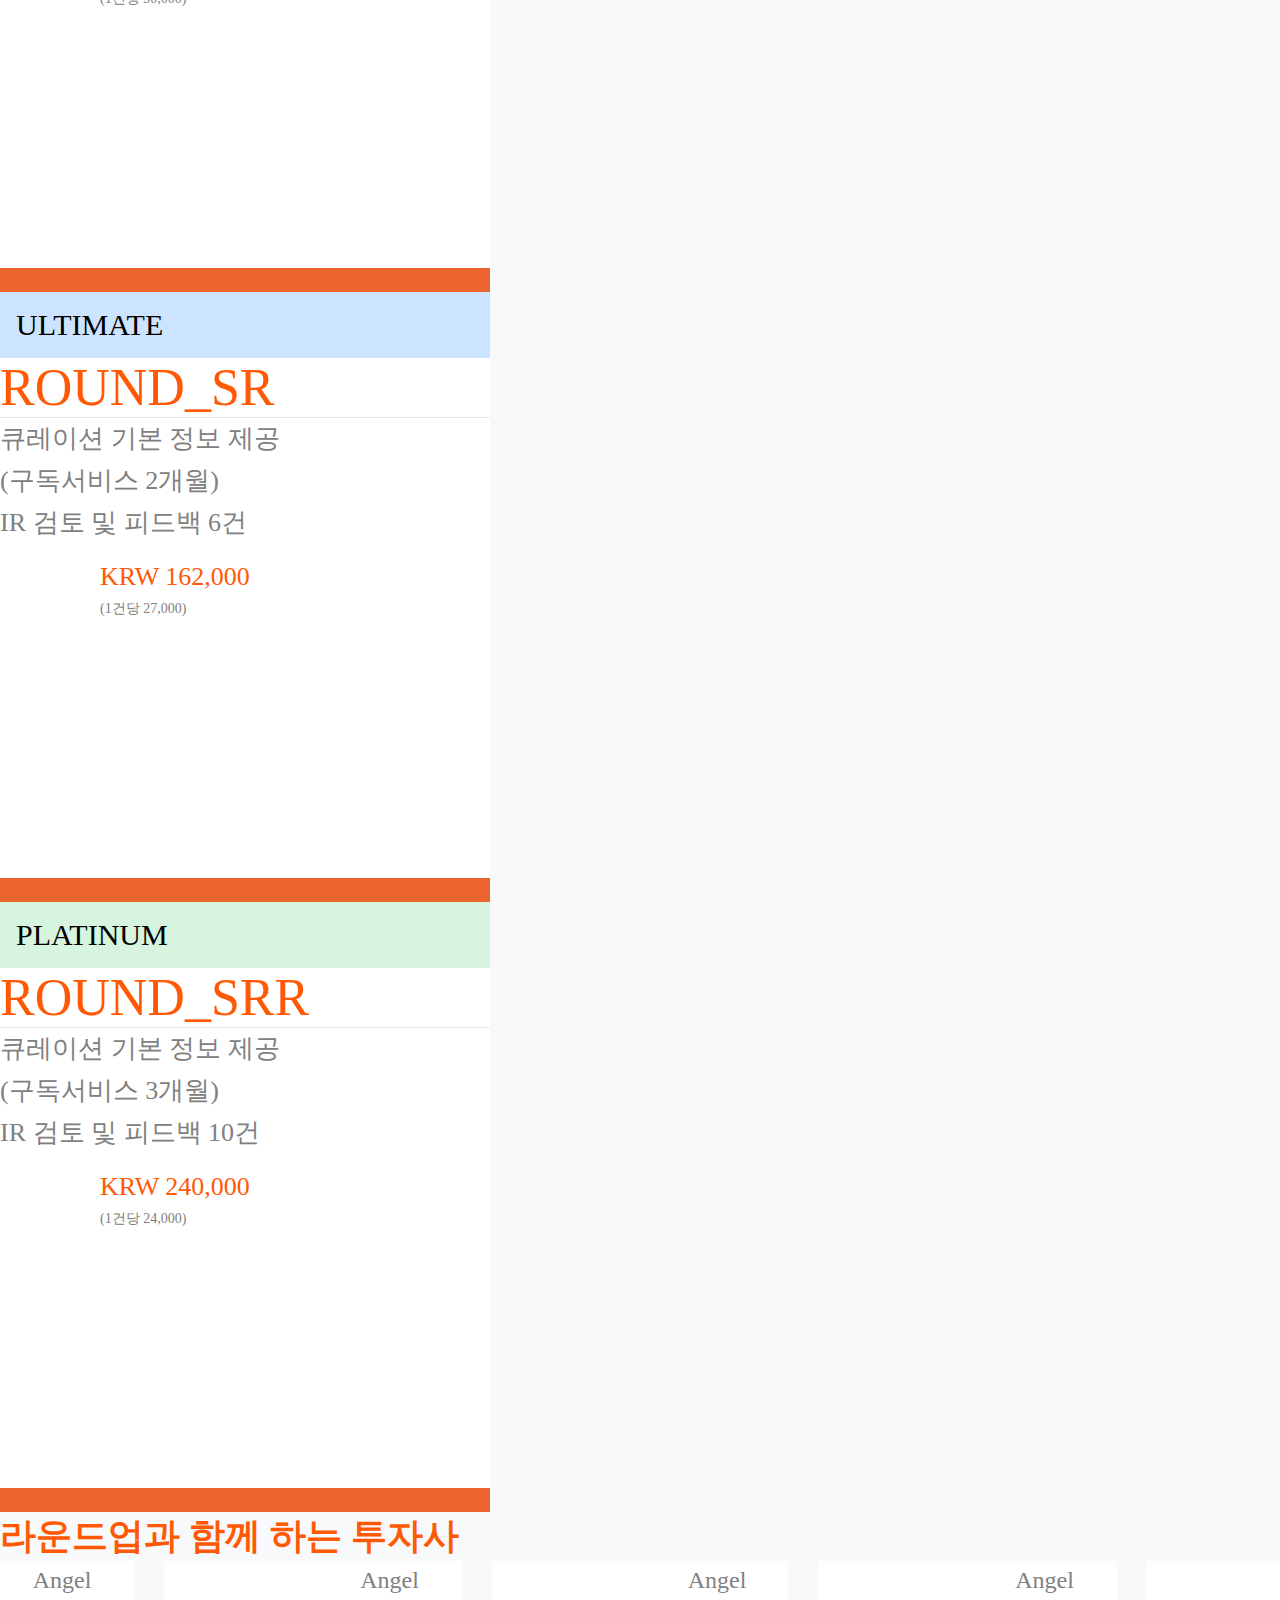
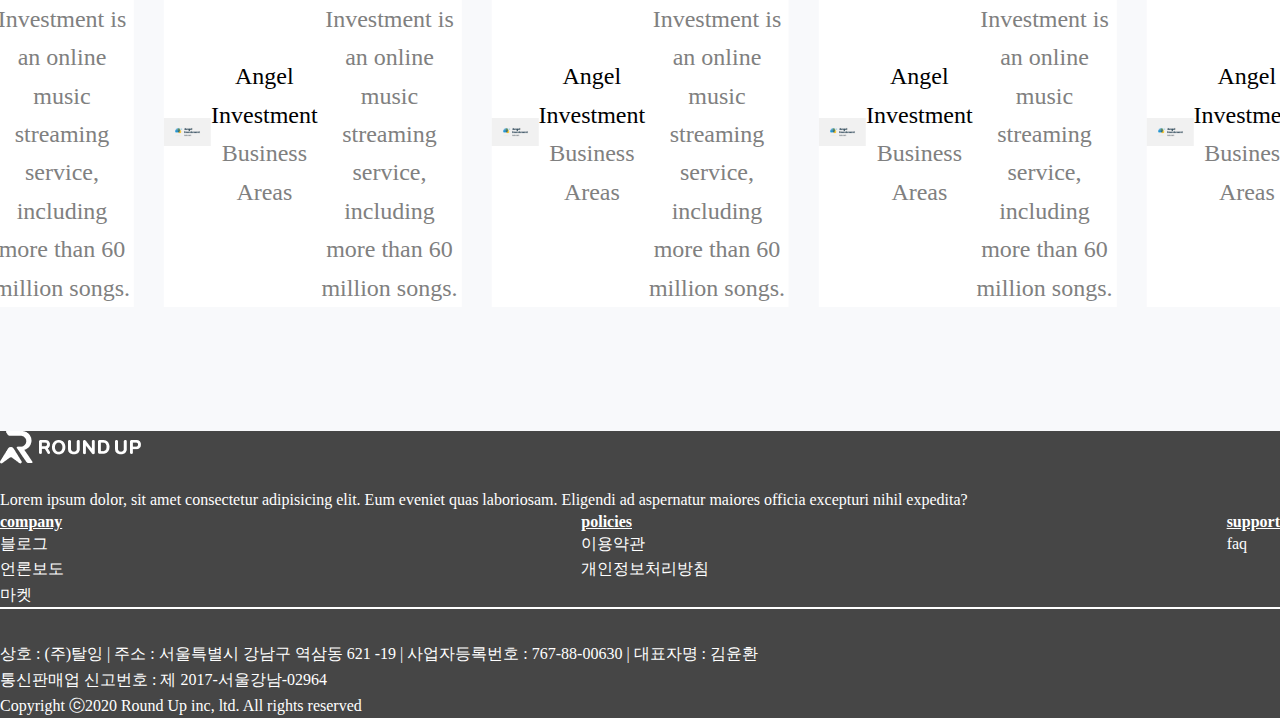
==== commit 66d6f7f6: "f" ====
--- a/Home-Main Screen/About-Us/index.html
+++ b/Home-Main Screen/About-Us/index.html
@@ -29,6 +29,10 @@
         <a class="navbar-brand" href="#">
           <img src="./assets/img/Logo.png" width="30" height="30" alt="">
         </a>
+        <button class="navbar-toggler" type="button" data-toggle="collapse" data-target="#navbarSupportedContent"
+        aria-controls="navbarSupportedContent" aria-expanded="false" aria-label="Toggle navigation">
+        <span class="navbar-toggler-icon"></span>
+      </button>
         <div class="collapse navbar-collapse" id="navbarSupportedContent">
           <ul class="navbar-nav mx-auto">
             <li class="nav-item">
@@ -59,10 +63,6 @@
             </div>
           </div>
         </div>
-        <button class="navbar-toggler" type="button" data-toggle="collapse" data-target="#navbarSupportedContent"
-          aria-controls="navbarSupportedContent" aria-expanded="false" aria-label="Toggle navigation">
-          <span class="navbar-toggler-icon"></span>
-        </button>
       </nav>
     </div>
   </div>
@@ -73,7 +73,7 @@
       <div class="background"></div>
       <div class="card card-one">
         <div class="card-body">
-          <div>
+          <div class="style-img">
             <img src="./assets/img/logo-banner.png" alt="">
           </div>
           <p class="card-text pt-3">Round Up은 최적의 다양한 IR정보를 제공하고,
@@ -118,19 +118,19 @@
   <section class="own-know-how mt-5">
     <div class="container-xl">
       <div class="row shadow">
-        <div class="col-12 col-sm-12 col-md-5 col-lg-5 col-xl-5 left">
+        <div class="col-5 col-sm-5 col-md-5 col-lg-5 col-xl-5 left">
           <div>
             <img src="./assets/img/bg-own-know-how.png" alt="">
           </div>
         </div>    
 
-        <div class="col-12 col-sm-12 col-md-7 col-lg-7 col-xl-7 right d-flex flex-column justify-content-center">
+        <div class="col-7 col-sm-7 col-md-7 col-lg-7 col-xl-7 right d-flex flex-column justify-content-center">
           <h2>ROUND UP 만의 노하우를 가득 담은</h2>
-          <p class="pt-md-2 pt-4">Lorem ipsum dolor sit amet, consectetur adipiscing elit. Condimentum diam orci pretium a
+          <p class="pt-md-2 pt-xl-4">Lorem ipsum dolor sit amet, consectetur adipiscing elit. Condimentum diam orci pretium a
             pharetra, feugiat
             cursus. Dictumst risus, sem egestas odio cras adipiscing vulputate. Nisi, risus in suscipit non. Non commodo
             volutpat, pharetra, vel.</p>
-          <div><button class="btn btn-secondary mt-md-0 mt-4">시작하다 <i class="fas fa-arrow-right"></i></button></div>
+          <div><button class="btn btn-secondary mt-md-0 mt-xl-4">시작하다 <i class="fas fa-arrow-right"></i></button></div>
         </div>
       </div>
     </div>
--- a/Home-Main Screen/About-Us/assets/css/style.css
+++ b/Home-Main Screen/About-Us/assets/css/style.css
@@ -237,7 +237,7 @@
 .own-know-how .container-xl .row {
   padding: 80px;
   background-color: #fff;
-  border-radius: 30px;
+  border-radius: 20px;
 }
 
 .own-know-how .container-xl .row .left div {
@@ -267,7 +267,7 @@
 .reliable .container-xl .row {
   padding: 80px;
   background-color: #fff;
-  border-radius: 30px;
+  border-radius: 20px;
 }
 
 .reliable .container-xl .row .left h2 {
@@ -631,6 +631,82 @@
   }
 }
 
+@media (max-width: 575.98px) {
+  .menu .container-fluid nav .navbar-collapse ul li a {
+    font-size: 12px;
+  }
+  .menu .container-fluid nav .navbar-collapse .login-register-language p a {
+    font-size: 12px;
+  }
+  .banner .container-fluid .card-one {
+    width: 80vw;
+    height: 170px;
+  }
+  .banner .container-fluid .card-one .card-body .gr-btn {
+    width: 260px;
+    padding-top: 10px;
+  }
+  .banner .container-fluid .card-one .card-body .gr-btn > a {
+    font-size: 9px;
+    height: 30px;
+    padding-top: 9px;
+  }
+  .banner .container-fluid .card-one .card-body p {
+    font-size: 9px;
+  }
+  .banner .container-fluid .card-one .card-body .style-img {
+    width: 78px;
+    height: 18px;
+  }
+  .banner .container-fluid .card-two {
+    display: none;
+    width: 80vw !important;
+    height: 200px;
+  }
+  .banner .container-fluid .card-two .card-body .d-flex h5 {
+    font-size: 12px;
+  }
+  .banner .container-fluid .card-two .card-body .d-flex p {
+    font-size: 9px;
+  }
+  .banner .container-fluid .card-two .card-body .d-flex .dropdown button {
+    font-size: 9px;
+  }
+  .banner .container-fluid .card-two .card-body .d-flex .dropdown .dropdown-menu a {
+    font-size: 9px;
+  }
+  .banner .container-fluid .card-two .card-body .d-flex .gr-btn {
+    width: 100%;
+    padding-top: 0px !important;
+  }
+  .banner .container-fluid .card-two .card-body .d-flex .gr-btn > a {
+    font-size: 9px;
+    height: 30px;
+    padding-top: 9px;
+  }
+  .own-know-how {
+    width: 90vw;
+    margin: 0 auto;
+  }
+  .own-know-how .container-xl .row {
+    padding: 15px;
+  }
+  .own-know-how .container-xl .row .left div {
+    width: 114px;
+    height: 114px;
+  }
+  .own-know-how .container-xl .row .right h2 {
+    font-size: 10px;
+  }
+  .own-know-how .container-xl .row .right p {
+    font-size: 7px;
+    margin-bottom: 0;
+  }
+  .own-know-how .container-xl .row .right div button {
+    font-size: 8px;
+  }
+}
+
 @media (min-width: 1200px) {
   .container-xl {
     max-width: 1560px !important;
